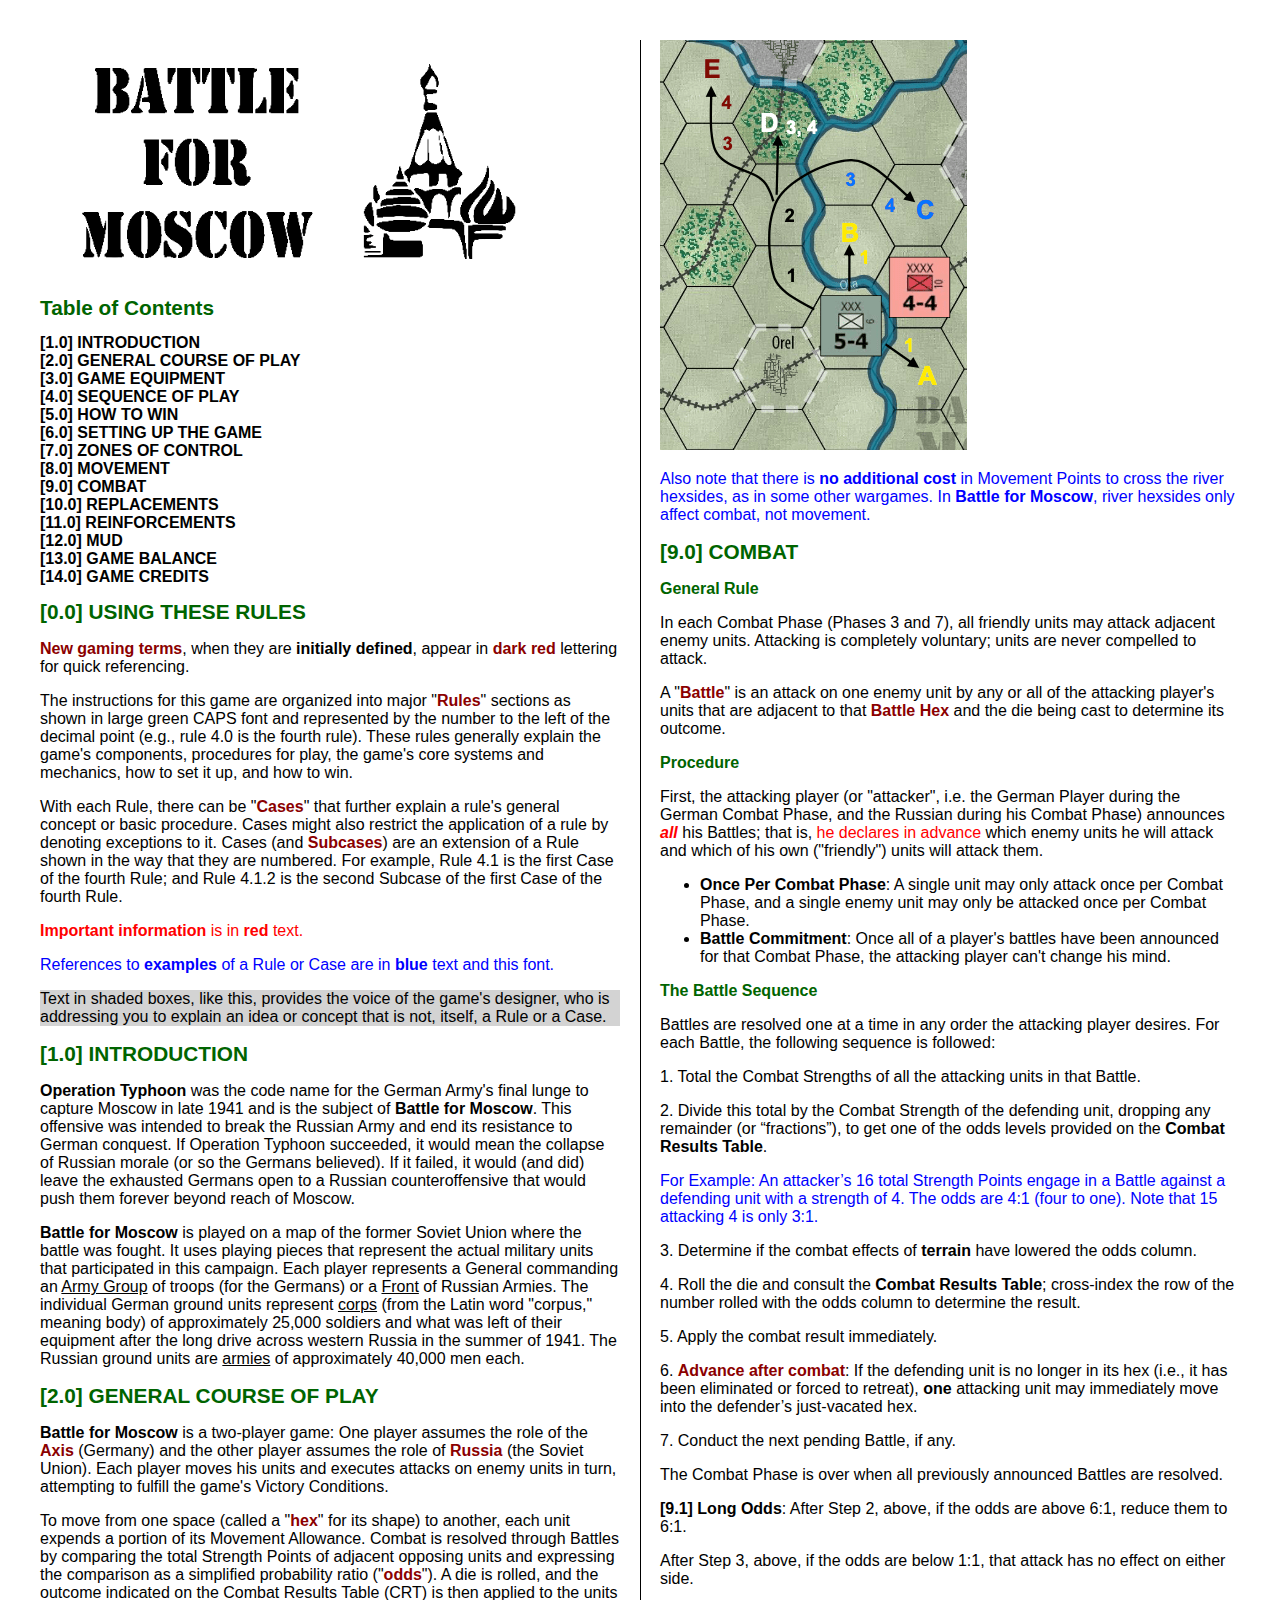
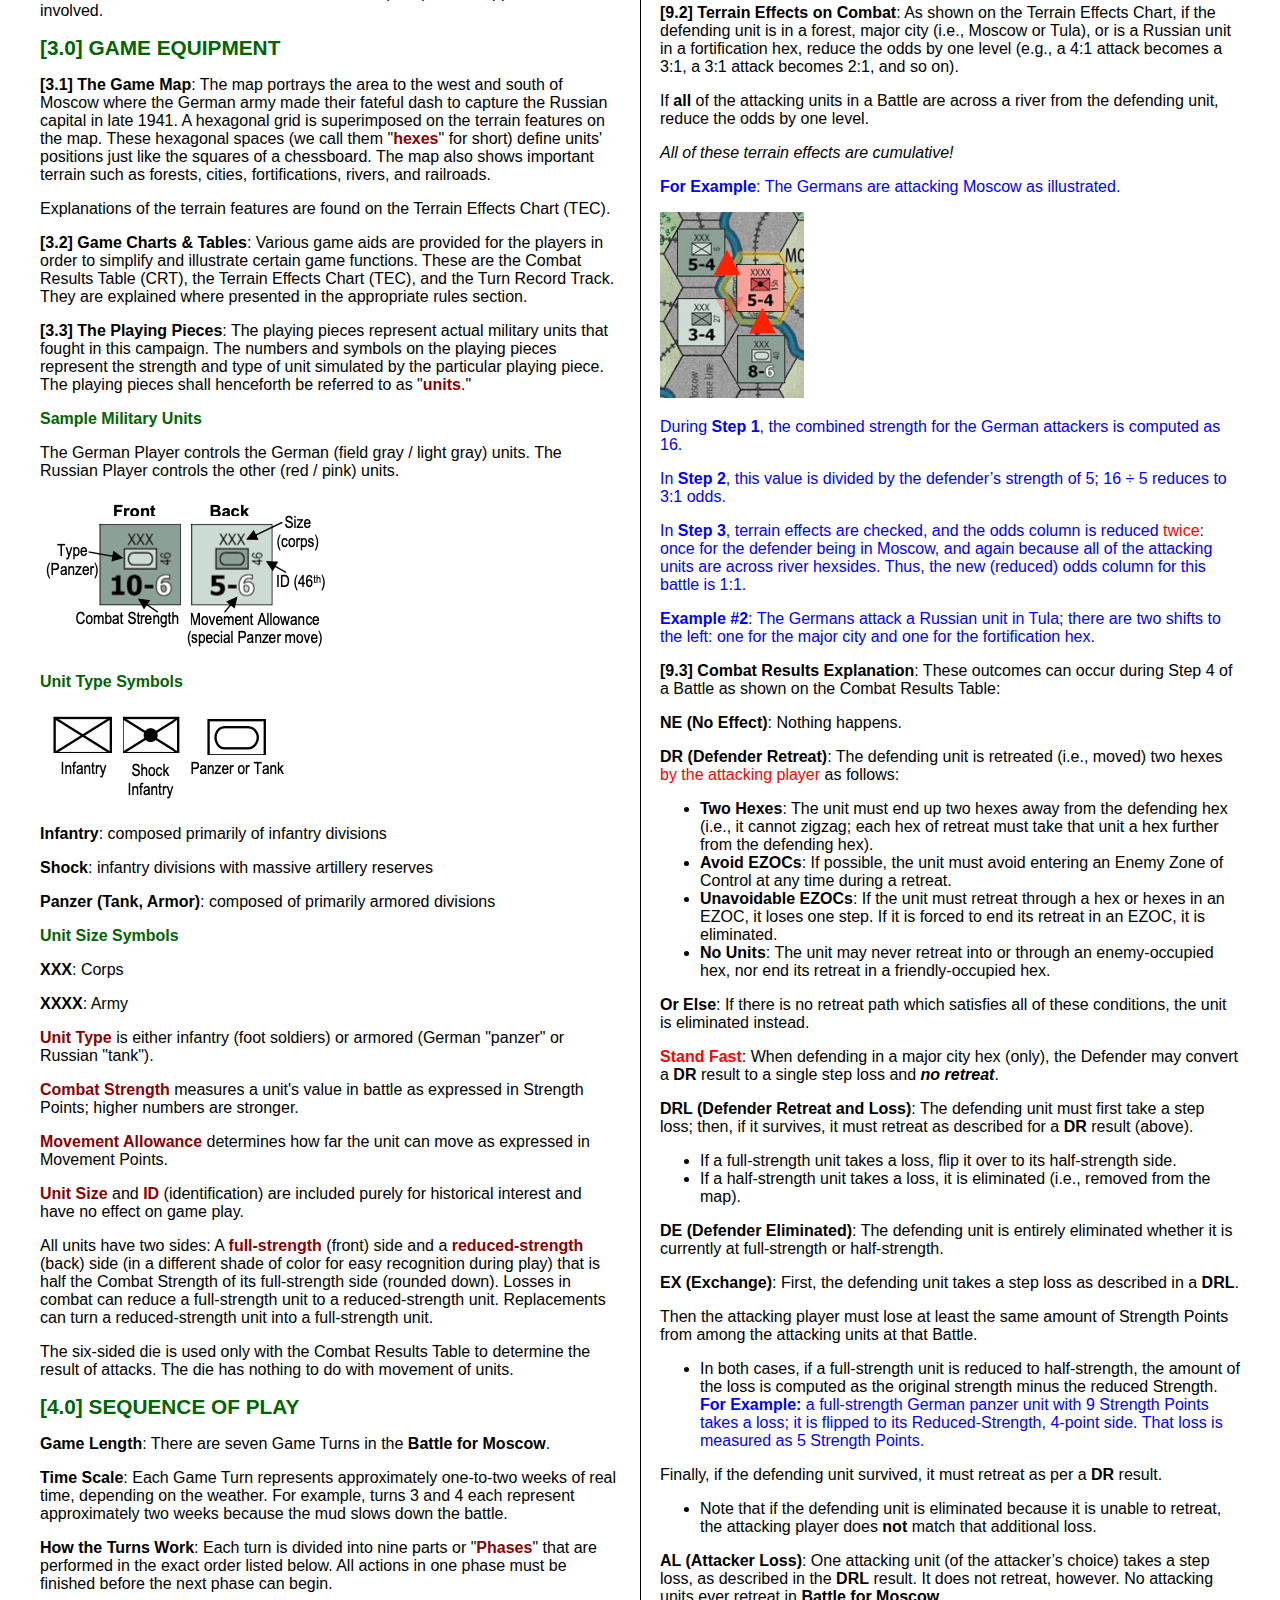
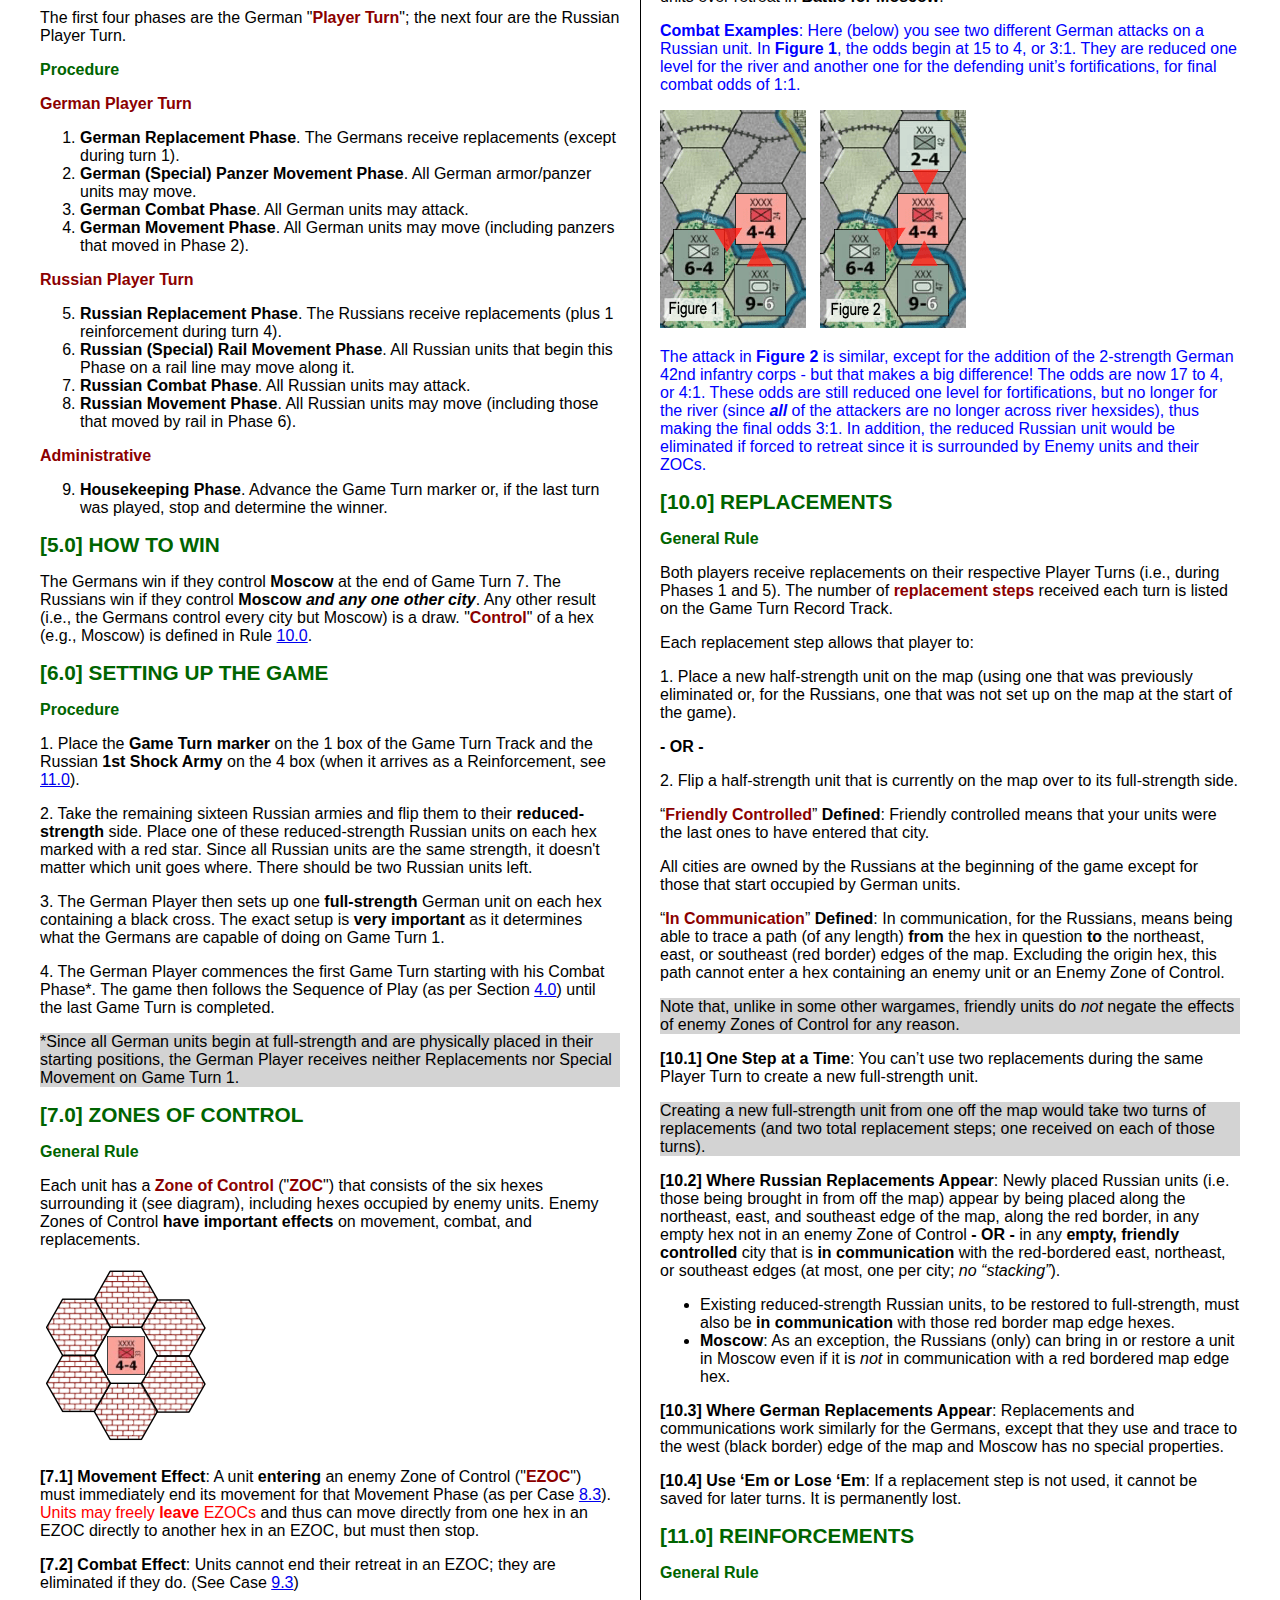
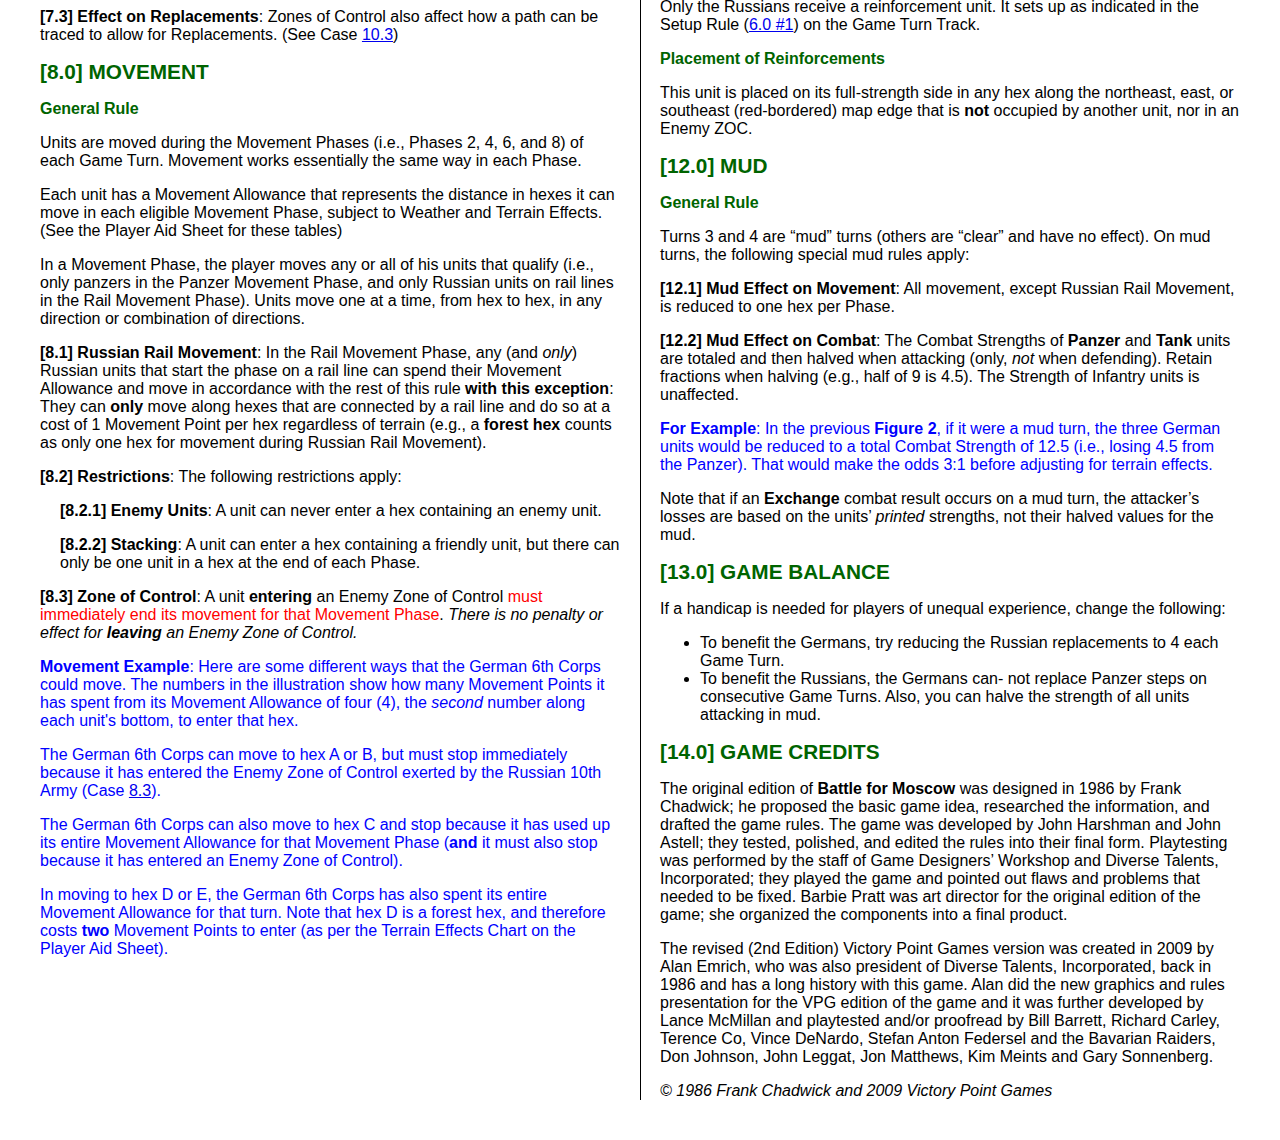
==== b4m/rules.html @ cc53a07b "b4m v1.3.6" ====
<!doctype html>
<html>
  <head>
    <title>Battle for Moscow - Rules</title>
    <meta name="viewport" content="width=device-width, initial-scale=0.7, user-scalable=no, viewport-fit=cover">
    <meta property="og:title" content="Battle for Moscow - Rules">
    <meta property="og:description" content="Rules for the Web-based version of the Battle for Moscow wargame">
    <meta property="og:image" content="https://storage.googleapis.com/b4m/thumbnail.png">
    <meta property="og:url" content="https://oberlabs.com/b4m/rules.html">
    <meta name="twitter:card" content="summary_large_image">
    <link rel="stylesheet" type="text/css" href="css/rules.css" />
  </head>
  <body>

    <img src="img/b4m.png" class="header_img" />

    <h1>Table of Contents</h1>

    <a href="#1_0" class="toc">[1.0] INTRODUCTION</a>
    <a href="#2_0" class="toc">[2.0] GENERAL COURSE OF PLAY</a>
    <a href="#3_0" class="toc">[3.0] GAME EQUIPMENT</a>
    <a href="#4_0" class="toc">[4.0] SEQUENCE OF PLAY</a>
    <a href="#5_0" class="toc">[5.0] HOW TO WIN</a>
    <a href="#6_0" class="toc">[6.0] SETTING UP THE GAME</a>
    <a href="#7_0" class="toc">[7.0] ZONES OF CONTROL</a>
    <a href="#8_0" class="toc">[8.0] MOVEMENT</a>
    <a href="#9_0" class="toc">[9.0] COMBAT</a>
    <a href="#10_0" class="toc">[10.0] REPLACEMENTS</a>
    <a href="#11_0" class="toc">[11.0] REINFORCEMENTS</a>
    <a href="#12_0" class="toc">[12.0] MUD</a>
    <a href="#13_0" class="toc">[13.0] GAME BALANCE</a>
    <a href="#14_0" class="toc">[14.0] GAME CREDITS</a>
    
    <h1>[0.0] USING THESE RULES</h1>

    <p><span class="new_term">New gaming terms</span>, when they are <strong>initially defined</strong>, appear in <span class="new_term">dark red</span> lettering for quick referencing.</p>

    <p>The instructions for this game are organized into major "<span class="new_term">Rules</span>" sections as shown in large green CAPS font and represented by the number to the left of the decimal point (e.g., rule 4.0 is the fourth rule). These rules generally explain the game's components, procedures for play, the game's core systems and mechanics, how to set it up, and how to win.</p>

    <p>With each Rule, there can be "<span class="new_term">Cases</span>" that further explain a rule's general concept or basic procedure. Cases might also restrict the application of a rule by denoting exceptions to it. Cases (and <span class="new_term">Subcases</span>) are an extension of a Rule shown in the way that they are numbered. For example, Rule 4.1 is the first Case of the fourth Rule; and Rule 4.1.2 is the second Subcase of the first Case of the fourth Rule.</p>

    <p class="important_information"><strong>Important information</strong> is in <strong>red</strong> text.</p>

    <p class="example">References to <strong>examples</strong> of a Rule or Case are in <strong>blue</strong> text and this font.</p>

    <p class="designer_voice">Text in shaded boxes, like this, provides the voice of the game's designer, who is addressing you to explain an idea or concept that is not, itself, a Rule or a Case.</p>

    <h1 id="1_0">[1.0] INTRODUCTION</h1>
    
    <p><strong>Operation Typhoon</strong> was the code name for the German Army's final lunge to capture Moscow in late 1941 and is the subject of <strong>Battle for Moscow</strong>. This offensive was intended to break the Russian Army and end its resistance to German conquest. If Operation Typhoon succeeded, it would mean the collapse of Russian morale (or so the Germans believed). If it failed, it would (and did) leave the exhausted Germans open to a Russian counteroffensive that would push them forever beyond reach of Moscow.</p>

    <p><strong>Battle for Moscow</strong> is played on a map of the former Soviet Union where the battle was fought. It uses playing pieces that represent the actual military units that participated in this campaign. Each player represents a General commanding an <u>Army Group</u> of troops (for the Germans) or a <u>Front</u> of Russian Armies. The individual German ground units represent <u>corps</u> (from the Latin word "corpus," meaning body) of approximately 25,000 soldiers and what was left of their equipment after the long drive across western Russia in the summer of 1941. The Russian ground units are <u>armies</u> of approximately 40,000 men each.</p>

    <h1 id="2_0">[2.0] GENERAL COURSE OF PLAY</h1>

    <p><strong>Battle for Moscow</strong> is a two-player game: One player assumes the role of the <span class="new_term">Axis</span> (Germany) and the other player assumes the role of <span class="new_term">Russia</span> (the Soviet Union). Each player moves his units and executes attacks on enemy units in turn, attempting to fulfill the game's Victory Conditions.</p>

    <p>To move from one space (called a "<span class="new_term">hex</span>" for its shape) to another, each unit expends a portion of its Movement Allowance. Combat is resolved through Battles by comparing the total Strength Points of adjacent opposing units and expressing the comparison as a simplified probability ratio ("<span class="new_term">odds</span>"). A die is rolled, and the outcome indicated on the Combat Results Table (CRT) is then applied to the units involved.</p>

    <h1 id="3_0">[3.0] GAME EQUIPMENT</h1>

    <p><strong>[3.1] The Game Map</strong>: The map portrays the area to the west and south of Moscow where the German army made their fateful dash to capture the Russian capital in late 1941. A hexagonal grid is superimposed on the terrain features on the map. These hexagonal spaces (we call them "<span class="new_term">hexes</span>" for short) define units' positions just like the squares of a chessboard. The map also shows important terrain such as forests, cities, fortifications, rivers, and railroads.</p>

    <p>Explanations of the terrain features are found on the Terrain Effects Chart (TEC).</p>

    <p><strong>[3.2] Game Charts & Tables</strong>: Various game aids are provided for the players in order to simplify and illustrate certain game functions. These are the Combat Results Table (CRT), the Terrain Effects Chart (TEC), and the Turn Record Track. They are explained where presented in the appropriate rules section.</p>

    <p><strong>[3.3] The Playing Pieces</strong>: The playing pieces represent actual military units that fought in this campaign. The numbers and symbols on the playing pieces represent the strength and type of unit simulated by the particular playing piece. The playing pieces shall henceforth be referred to as "<span class="new_term">units</span>."</p>

    <h3>Sample Military Units</h3>

    <p>The German Player controls the German (field gray / light gray) units. The Russian Player controls the other (red / pink) units.</p>

    <img src="img/sample_military_units.png" />

    <h3>Unit Type Symbols</h3>

    <img src="img/unit_type_symbols.png" />

    <p><strong>Infantry</strong>: composed primarily of infantry divisions</p>
    <p><strong>Shock</strong>: infantry divisions with massive artillery reserves</p>
    <p><strong>Panzer (Tank, Armor)</strong>: composed of primarily armored divisions</p>

    <h3>Unit Size Symbols</h3>

    <p><strong>XXX</strong>: Corps</p>
    <p><strong>XXXX</strong>: Army</p>

    <p><span class="new_term">Unit Type</span> is either infantry (foot soldiers) or armored (German "panzer" or Russian "tank").</p>

    <p><span class="new_term">Combat Strength</span> measures a unit's value in battle as expressed in Strength Points; higher numbers are stronger.</p>
    
    <p><span class="new_term">Movement Allowance</span> determines how far the unit can move as expressed in Movement Points.</p>

    <p><span class="new_term">Unit Size</span> and <span class="new_term">ID</span> (identification) are included purely for historical interest and have no effect on game play.</p>

    <p>All units have two sides: A <span class="new_term">full-strength</span> (front) side and a <span class="new_term">reduced-strength</span> (back) side (in a different shade of color for easy recognition during play) that is half the Combat Strength of its full-strength side (rounded down). Losses in combat can reduce a full-strength unit to a reduced-strength unit. Replacements can turn a reduced-strength unit into a full-strength unit.</p>

    <p>The six-sided die is used only with the Combat Results Table to determine the result of attacks. The die has nothing to do with movement of units.</p>

    <h1 id="4_0">[4.0] SEQUENCE OF PLAY</h1>

    <p><strong>Game Length</strong>: There are seven Game Turns in the <strong>Battle for Moscow</strong>.</p>

    <p><strong>Time Scale</strong>: Each Game Turn represents approximately one-to-two weeks of real time, depending on the weather. For example, turns 3 and 4 each represent approximately two weeks because the mud slows down the battle.</p>

    <p><strong>How the Turns Work</strong>: Each turn is divided into nine parts or "<span class="new_term">Phases</span>" that are performed in the exact order listed below. All actions in one phase must be finished before the next phase can begin.</p>

    <p>The first four phases are the German "<span class="new_term">Player Turn</span>"; the next four are the Russian Player Turn.</p>

    <h3>Procedure</h3>

    <p class="new_term">German Player Turn</p>
    <ol>
      <li><strong>German Replacement Phase</strong>. The Germans receive replacements (except during turn 1).</li>
      <li><strong>German (Special) Panzer Movement Phase</strong>. All German armor/panzer units may move.</li>
      <li><strong>German Combat Phase</strong>. All German units may attack.</li>
      <li><strong>German Movement Phase</strong>. All German units may move (including panzers that moved in Phase 2).</li>
    </ol>

    <p class="new_term">Russian Player Turn</p>
    <ol start="5">
      <li><strong>Russian Replacement Phase</strong>. The Russians receive replacements (plus 1 reinforcement during turn 4).</li>
      <li><strong>Russian (Special) Rail Movement Phase</strong>. All Russian units that begin this Phase on a rail line may move along it.</li>
      <li><strong>Russian Combat Phase</strong>. All Russian units may attack.</li>
      <li><strong>Russian Movement Phase</strong>. All Russian units may move (including those that moved by rail in Phase 6).</li>
    </ol>

    <p class="new_term">Administrative</p>
    <ol start="9">
      <li><strong>Housekeeping Phase</strong>. Advance the Game Turn marker or, if the last turn was played, stop and determine the winner.</li>
    </ol>

    <h1 id="5_0">[5.0] HOW TO WIN</h1>

    <p>The Germans win if they control <strong>Moscow</strong> at the end of Game Turn 7. The Russians win if they control <strong>Moscow <i>and any one other city</i></strong>. Any other result (i.e., the Germans control every city but Moscow) is a draw. "<span class="new_term">Control</span>" of a hex (e.g., Moscow) is defined in Rule <a href="#10_0">10.0</a>.</p>

    <h1 id="6_0">[6.0] SETTING UP THE GAME</h1>

    <h3>Procedure</h3>

    <p>1. Place the <strong>Game Turn marker</strong> on the 1 box of the Game Turn Track and the Russian <strong>1st Shock Army</strong> on the 4 box (when it arrives as a Reinforcement, see <a href="#11_0">11.0</a>).</p>

    <p>2. Take the remaining sixteen Russian armies and flip them to their <strong>reduced-strength</strong> side. Place one of these reduced-strength Russian units on each hex marked with a red star. Since all Russian units are the same strength, it doesn't matter which unit goes where. There should be two Russian units left.</p>

    <p>3. The German Player then sets up one <strong>full-strength</strong> German unit on each hex containing a black cross. The exact setup is <strong>very important</strong> as it determines what the Germans are capable of doing on Game Turn 1.</p>

    <p>4. The German Player commences the first Game Turn starting with his Combat Phase*. The game then follows the Sequence of Play (as per Section <a href="#4_0">4.0</a>) until the last Game Turn is completed.</p>

    <p class="designer_voice">*Since all German units begin at full-strength and are physically placed in their starting positions, the German Player receives neither Replacements nor Special Movement on Game Turn 1.</p>

    <h1 id="7_0">[7.0] ZONES OF CONTROL</h1>

    <h3>General Rule</h3>

    <p>Each unit has a <span class="new_term">Zone of Control</span> ("<span class="new_term">ZOC</span>") that consists of the six hexes surrounding it (see diagram), including hexes occupied by enemy units. Enemy Zones of Control <strong>have important effects</strong> on movement, combat, and replacements.</p>

    <img src="img/zoc.png" />

    <p><span id="7_1" style="font-weight: bold;">[7.1] Movement Effect</span>: A unit <strong>entering</strong> an enemy Zone of Control ("<span class="new_term">EZOC</span>") must immediately end its movement for that Movement Phase (as per Case <a href="#8_3">8.3</a>). <span class="important_information">Units may freely <strong>leave</strong> EZOCs</span> and thus can move directly from one hex in an EZOC directly to another hex in an EZOC, but must then stop.</p>

    <p><span id="7_2" style="font-weight: bold;">[7.2] Combat Effect</span>: Units cannot end their retreat in an EZOC; they are eliminated if they do. (See Case <a href="#9_3">9.3</a>)</p>
    
    <p><span id="7_3" style="font-weight: bold;">[7.3] Effect on Replacements</span>: Zones of Control also affect how a path can be traced to allow for Replacements. (See Case <a href="#10_3">10.3</a>)</p>

    <h1 id="8_0">[8.0] MOVEMENT</h1>

    <h3>General Rule</h3>
    
    <p>Units are moved during the Movement Phases (i.e., Phases 2, 4, 6, and 8) of each Game Turn. Movement works essentially the same way in each Phase.</p>

    <p>Each unit has a Movement Allowance that represents the distance in hexes it can move in each eligible Movement Phase, subject to Weather and Terrain Effects. (See the Player Aid Sheet for these tables)</p>

    <p>In a Movement Phase, the player moves any or all of his units that qualify (i.e., only panzers in the Panzer Movement Phase, and only Russian units on rail lines in the Rail Movement Phase). Units move one at a time, from hex to hex, in any direction or combination of directions.</p>

    <p><span id="8_1" style="font-weight: bold;">[8.1] Russian Rail Movement</span>: In the Rail Movement Phase, any (and <i>only</i>) Russian units that start the phase on a rail line can spend their Movement Allowance and move in accordance with the rest of this rule <strong>with this exception</strong>: They can <strong>only</strong> move along hexes that are connected by a rail line and do so at a cost of 1 Movement Point per hex regardless of terrain (e.g., a <strong>forest hex</strong> counts as only one hex for movement during Russian Rail Movement).</p>
    
    <p><span id="8_2" style="font-weight: bold;">[8.2] Restrictions</span>: The following restrictions apply:</p>

    <p style="margin-left: 20px;"><span id="8_2_1" style="font-weight: bold;">[8.2.1] Enemy Units</span>: A unit can never enter a hex containing an enemy unit.</p>
    <p style="margin-left: 20px;"><span id="8_2_2" style="font-weight: bold;">[8.2.2] Stacking</span>: A unit can enter a hex containing a friendly unit, but there can only be one unit in a hex at the end of each Phase.</p>

    <p><span id="8_3" style="font-weight: bold;">[8.3] Zone of Control</span>: A unit <strong>entering</strong> an Enemy Zone of Control <span class="important_information">must immediately end its movement for that Movement Phase</span>. <i>There is no penalty or effect for <strong>leaving</strong> an Enemy Zone of Control.</i></p>

    <p class="example"><strong>Movement Example</strong>: Here are some different ways that the German 6th Corps could move. The numbers in the illustration show how many Movement Points it has spent from its Movement Allowance of four (4), the <i>second</i> number along each unit's bottom, to enter that hex.</p>
    
    <p class="example">The German 6th Corps can move to hex A or B, but must stop immediately because it has entered the Enemy Zone of Control exerted by the Russian 10th Army (Case <a href="#8_3">8.3</a>).</p>

    <p class="example">The German 6th Corps can also move to hex C and stop because it has used up its entire Movement Allowance for that Movement Phase (<strong>and</strong> it must also stop because it has entered an Enemy Zone of Control).</p>

    <p class="example">In moving to hex D or E, the German 6th Corps has also spent its entire Movement Allowance for that turn. Note that hex D is a forest hex, and therefore costs <strong>two</strong> Movement Points to enter (as per the Terrain Effects Chart on the Player Aid Sheet).</p>
    
    <img src="img/movement_example.png" />

    <p class="example">Also note that there is <strong>no additional cost</strong> in Movement Points to cross the river hexsides, as in some other wargames. In <strong>Battle for Moscow</strong>, river hexsides only affect combat, not movement.</p>

    <h1 id="9_0">[9.0] COMBAT</h1>

    <h3>General Rule</h3>

    <p>In each Combat Phase (Phases 3 and 7), all friendly units may attack adjacent enemy units. Attacking is completely voluntary; units are never compelled to attack.</p>

    <p>A "<span class="new_term">Battle</span>" is an attack on one enemy unit by any or all of the attacking player's units that are adjacent to that <span class="new_term">Battle Hex</span> and the die being cast to determine its outcome.</p>

    <h3>Procedure</h3>

    <p>First, the attacking player (or "attacker", i.e. the German Player during the German Combat Phase, and the Russian during his Combat Phase) announces <span class="important_information" style="font-weight: bold; font-style: italic;">all</span> his Battles; that is, <span class="important_information">he declares in advance</span> which enemy units he will attack and which of his own ("friendly") units will attack them.</p>

    <ul>
        <li><strong>Once Per Combat Phase</strong>: A single unit may only attack once per Combat Phase, and a single enemy unit may only be attacked once per Combat Phase.</li>
        <li><strong>Battle Commitment</strong>: Once all of a player's battles have been announced for that Combat Phase, the attacking player can't change his mind.</li>
    </ul>

    <h3>The Battle Sequence</h3>

    <p>Battles are resolved one at a time in any order the attacking player desires. For each Battle, the following sequence is followed:</p>
    
    <p>1. Total the Combat Strengths of all the attacking units in that Battle.</p>
    <p>2. Divide this total by the Combat Strength of the defending unit, dropping any remainder (or “fractions”), to get one of the odds levels provided on the <strong>Combat Results Table</strong>.</p>
    <p class="example">For Example: An attacker’s 16 total Strength Points engage in a Battle against a defending unit with a strength of 4. The odds are 4:1 (four to one). Note that 15 attacking 4 is only 3:1.</p>
    <p>3. Determine if the combat effects of <strong>terrain</strong> have lowered the odds column.</p>
    <p>4. Roll the die and consult the <strong>Combat Results Table</strong>; cross-index the row of the number rolled with the odds column to determine the result.</p>
    <p>5. Apply the combat result immediately.</p>
    <p>6. <span class="new_term">Advance after combat</span>: If the defending unit is no longer in its hex (i.e., it has been eliminated or forced to retreat), <strong>one</strong> attacking unit may immediately move into the defender’s just-vacated hex.</p>
    <p>7. Conduct the next pending Battle, if any.</p> 

    <p>The Combat Phase is over when all previously announced Battles are resolved.</p>

    <p><span id="9_1" style="font-weight: bold;">[9.1] Long Odds</span>: After Step 2, above, if the odds are above 6:1, reduce them to 6:1.</p>
    <p>After Step 3, above, if the odds are below 1:1, that attack has no effect on either side.</p>
    
    <p><span id="9_2" style="font-weight: bold;">[9.2] Terrain Effects on Combat</span>: As shown on the Terrain Effects Chart, if the defending unit is in a forest, major city (i.e., Moscow or Tula), or is a Russian unit in a fortification hex, reduce the odds by one level (e.g., a 4:1 attack becomes a 3:1, a 3:1 attack becomes 2:1, and so on).</p>

    <p>If <strong>all</strong> of the attacking units in a Battle are across a river from the defending unit, reduce the odds by one level.</p>

    <p style="font-style: italic;">All of these terrain effects are cumulative!</p>

    <p class="example"><strong>For Example</strong>: The Germans are attacking Moscow as illustrated.</p>
    <img src="img/combat_example_1.png" />
    <p class="example">During <strong>Step 1</strong>, the combined strength for the German attackers is computed as 16.</p>
    <p class="example">In <strong>Step 2</strong>, this value is divided by the defender’s strength of 5; 16 ÷ 5 reduces to 3:1 odds.</p>
    <p class="example">In <strong>Step 3</strong>, terrain effects are checked, and the odds column is reduced <span class="important_information">twice</span>: once for the defender being in Moscow, and again because all of the attacking units are across river hexsides. Thus, the new (reduced) odds column for this battle is 1:1.</p>
    <p class="example"><strong>Example #2</strong>: The Germans attack a Russian unit in Tula; there are two shifts to the left: one for the major city and one for the fortification hex.</p>

    <p><span id="9_3" style="font-weight: bold;">[9.3] Combat Results Explanation</span>: These outcomes can occur during Step 4 of a Battle as shown on the Combat Results Table:</p>

    <p><strong>NE (No Effect)</strong>: Nothing happens.</p>
    <p><strong>DR (Defender Retreat)</strong>: The defending unit is retreated (i.e., moved) two hexes <span class="important_information">by the attacking player</span> as follows:</p>
    <ul>
        <li><strong>Two Hexes</strong>: The unit must end up two hexes away from the defending hex (i.e., it cannot zigzag; each hex of retreat must take that unit a hex further from the defending hex).</li>
        <li><strong>Avoid EZOCs</strong>: If possible, the unit must avoid entering an Enemy Zone of Control at any time during a retreat.</li>
        <li><strong>Unavoidable EZOCs</strong>: If the unit must retreat through a hex or hexes in an EZOC, it loses one step. If it is forced to end its retreat in an EZOC, it is eliminated.</li>
        <li><strong>No Units</strong>: The unit may never retreat into or through an enemy-occupied hex, nor end its retreat in a friendly-occupied hex.</li>
    </ul>
    <p><strong>Or Else</strong>: If there is no retreat path which satisfies all of these conditions, the unit is eliminated instead.</p>
    <p><span class="important_information" style="font-weight: bold;">Stand Fast</span>: When defending in a major city hex (only), the Defender may convert a <strong>DR</strong> result to a single step loss and <span style="font-weight: bold; font-style: italic;">no retreat</span>.</p>
    <p><strong>DRL (Defender Retreat and Loss)</strong>: The defending unit must first take a step loss; then, if it survives, it must retreat as described for a <strong>DR</strong> result (above).</p>
    <ul>
        <li>If a full-strength unit takes a loss, flip it over to its half-strength side.</li>
        <li>If a half-strength unit takes a loss, it is eliminated (i.e., removed from the map).</li>
    </ul>
    <p><strong>DE (Defender Eliminated)</strong>: The defending unit is entirely eliminated whether it is currently at full-strength or half-strength.</p>
    <p><strong>EX (Exchange)</strong>: First, the defending unit takes a step loss as described in a <strong>DRL</strong>.</p>
    <p>Then the attacking player must lose at least the same amount of Strength Points from among the attacking units at that Battle.</p>
    <ul>
        <li>
            In both cases, if a full-strength unit is reduced to half-strength, the amount of the loss is computed as the original strength minus the reduced Strength. <br/>
            <span class="example"><strong>For Example:</strong> a full-strength German panzer unit with 9 Strength Points takes a loss; it is flipped to its Reduced-Strength, 4-point side. That loss is measured as 5 Strength Points.</span>
        </li>
    </ul>
    <p>Finally, if the defending unit survived, it must retreat as per a <strong>DR</strong> result.</p>
    <ul>
        <li>Note that if the defending unit is eliminated because it is unable to retreat, the attacking player does <strong>not</strong> match that additional loss.</li>
    </ul>
    <p><strong>AL (Attacker Loss)</strong>: One attacking unit (of the attacker’s choice) takes a step loss, as described in the <strong>DRL</strong> result. It does not retreat, however. No attacking units ever retreat in <strong>Battle for Moscow</strong>.</p>

    <p class="example"><strong>Combat Examples</strong>: Here (below) you see two different German attacks on a Russian unit. In <strong>Figure 1</strong>, the odds begin at 15 to 4, or 3:1. They are reduced one level for the river and another one for the defending unit’s fortifications, for final combat odds of 1:1.</p>
    <img src="img/combat_example_2.png" />
    <p class="example">The attack in <strong>Figure 2</strong> is similar, except for the addition of the 2-strength German 42nd infantry corps - but that makes a big difference! The odds are now 17 to 4, or 4:1. These odds are still reduced one level for fortifications, but no longer for the river (since <span style="font-weight: bold; font-style: italic;">all</span> of the attackers are no longer across river hexsides), thus making the final odds 3:1. In addition, the reduced Russian unit would be eliminated if forced to retreat since it is surrounded by Enemy units and their ZOCs.</p>

    <h1 id="10_0">[10.0] REPLACEMENTS</h1>

    <h3>General Rule</h3>
    
    <p>Both players receive replacements on their respective Player Turns (i.e., during Phases 1 and 5). The number of <span class="new_term">replacement steps</span> received each turn is listed on the Game Turn Record Track.</p>
    <p>Each replacement step allows that player to:</p> 
    <p>1. Place a new half-strength unit on the map (using one that was previously eliminated or, for the Russians, one that was not set up on the map at the start of the game).</p>
    <p><strong>- OR -</strong></p>
    <p>2. Flip a half-strength unit that is currently on the map over to its full-strength side.</p>
    
    <p>“<span class="new_term">Friendly Controlled</span>” <strong>Defined</strong>: Friendly controlled means that your units were the last ones to have entered that city. </p>
    <p>All cities are owned by the Russians at the beginning of the game except for those that start occupied by German units.</p>
    <p>“<span class="new_term">In Communication</span>” <strong>Defined</strong>: In communication, for the Russians, means being able to trace a path (of any length) <strong>from</strong> the hex in question <strong>to</strong> the northeast, east, or southeast (red border) edges of the map. Excluding the origin hex, this path cannot enter a hex containing an enemy unit or an Enemy Zone of Control.</p>
    
    <p class="designer_voice">Note that, unlike in some other wargames, friendly units do <i>not</i> negate the effects of enemy Zones of Control for any reason.</p>
    
    <p><span id="10_1" style="font-weight: bold;">[10.1] One Step at a Time</span>: You can’t use two replacements during the same Player Turn to create a new full-strength unit.</p>
    
    <p class="designer_voice">Creating a new full-strength unit from one off the map would take two turns of replacements (and two total replacement steps; one received on each of those turns).</p>

    <p><span id="10_2" style="font-weight: bold;">[10.2] Where Russian Replacements Appear</span>: Newly placed Russian units (i.e. those being brought in from off the map) appear by being placed along the northeast, east, and southeast edge of the map, along the red border, in any empty hex not in an enemy Zone of Control <strong>- OR -</strong> in any <strong>empty, friendly controlled</strong> city that is <strong>in communication</strong> with the red-bordered east, northeast, or southeast edges (at most, one per city; <i>no “stacking”</i>).</p>

    <ul>
        <li>Existing reduced-strength Russian units, to be restored to full-strength, must also be <strong>in communication</strong> with those red border map edge hexes.</li>
        <li><strong>Moscow</strong>: As an exception, the Russians (only) can bring in or restore a unit in Moscow even if it is <i>not</i> in communication with a red bordered map edge hex.</li>
    </ul>

    <p><span id="10_3" style="font-weight: bold;">[10.3] Where German Replacements Appear</span>: Replacements and communications work similarly for the Germans, except that they use and trace to the west (black border) edge of the map and Moscow has no special properties.</p>

    <p><span id="10_4" style="font-weight: bold;">[10.4] Use ‘Em or Lose ‘Em</span>: If a replacement step is not used, it cannot be saved for later turns. It is permanently lost.</p>

    <h1 id="11_0">[11.0] REINFORCEMENTS</h1>

    <h3>General Rule</h3>
    <p>Only the Russians receive a reinforcement unit. It sets up as indicated in the Setup Rule (<a href="#6_0">6.0 #1</a>) on the Game Turn Track.</p>
    
    <h3>Placement of Reinforcements</h3>
    <p>This unit is placed on its full-strength side in any hex along the northeast, east, or southeast (red-bordered) map edge that is <strong>not</strong> occupied by another unit, nor in an Enemy ZOC.</p>

    <h1 id="12_0">[12.0] MUD</h1>
    
    <h3>General Rule</h3>
    <p>Turns 3 and 4 are “mud” turns (others are “clear” and have no effect). On mud turns, the following special mud rules apply:</p>
    
    <p><span id="12_1" style="font-weight: bold;">[12.1] Mud Effect on Movement</span>: All movement, except Russian Rail Movement, is reduced to one hex per Phase.</p>
    
    <p><span id="12_2" style="font-weight: bold;">[12.2] Mud Effect on Combat</span>: The Combat Strengths of <strong>Panzer</strong> and <strong>Tank</strong> units are totaled and then <span class="font-weight: bold; font-style: italic;">halved</span> when attacking (only, <i>not</i> when defending). Retain fractions when halving (e.g., half of 9 is 4.5). The Strength of Infantry units is unaffected.</p>

    <p class="example"><strong>For Example</strong>: In the previous <strong>Figure 2</strong>, if it were a mud turn, the three German units would be reduced to a total Combat Strength of 12.5 (i.e., losing 4.5 from the Panzer). That would make the odds 3:1 before adjusting for terrain effects.</p>
    
    <p>Note that if an <strong>Exchange</strong> combat result occurs on a mud turn, the attacker’s losses are based on the units’ <i>printed</i> strengths, not their halved values for the mud.</p>
    
    <h1 id="13_0">[13.0] GAME BALANCE</h1>
    
    <p>If a handicap is needed for players of unequal experience, change the following:</p>
    <ul>
        <li>To benefit the Germans, try reducing the Russian replacements to 4 each Game Turn.</li>
        <li>To benefit the Russians, the Germans can- not replace Panzer steps on consecutive Game Turns. Also, you can halve the strength of all units attacking in mud.</li>
    </ul>

    <h1 id="14_0">[14.0] GAME CREDITS</h1> 
    
    <p>The original edition of <strong>Battle for Moscow</strong> was designed in 1986 by Frank Chadwick; he proposed the basic game idea, researched the information, and drafted the game rules. The game was developed by John Harshman and John Astell; they tested, polished, and edited the rules into their final form. Playtesting was performed by the staff of Game Designers’ Workshop and Diverse Talents, Incorporated; they played the game and pointed out flaws and problems that needed to be fixed. Barbie Pratt was art director for the original edition of the game; she organized the components into a final product.</p>

    <p>The revised (2nd Edition) Victory Point Games version was created in 2009 by Alan Emrich, who was also president of Diverse Talents, Incorporated, back in 1986 and has a long history with this game. Alan did the new graphics and rules presentation for the VPG edition of the game and it was further developed by Lance McMillan and playtested and/or proofread by Bill Barrett, Richard Carley, Terence Co, Vince DeNardo, Stefan Anton Federsel and the Bavarian Raiders, Don Johnson, John Leggat, Jon Matthews, Kim Meints and Gary Sonnenberg.</p>

    <p style="font-style: italic;">&#169; 1986 Frank Chadwick and 2009 Victory Point Games</p>
  </body>
</html>
---- b4m/css/rules.css ----
* {
    font-family: Helvetica, sans-serif;
}

body {
    margin: 40px;
}

@media only screen and (min-width: 1000px) and (max-width: 1300px) {
    body {
        column-count: 2;
        column-gap: 40px;
        column-rule: 1px solid black;
    }
}

@media only screen and (min-width: 1300px) {
    body {
        column-count: 3;
        column-gap: 60px;
        column-rule: 1px solid black;
    }
}

.header_img {
    filter: invert(100%); 
    max-width: 500px;
    width: 100%; 
}

h1 {
    color: darkgreen;
    font-size: 1.3em;
}

h3 {
    color: darkgreen;
    font-size: 1em;
}

.toc {
    font-weight: bold;
    text-decoration: inherit;
    color: inherit;
    display: block;
}

.new_term {
    color: darkred;
    font-weight: bold;
}

.important_information {
    color: red;
}

.example {
    color: blue;
}

.designer_voice {
    background-color: lightgray;
}
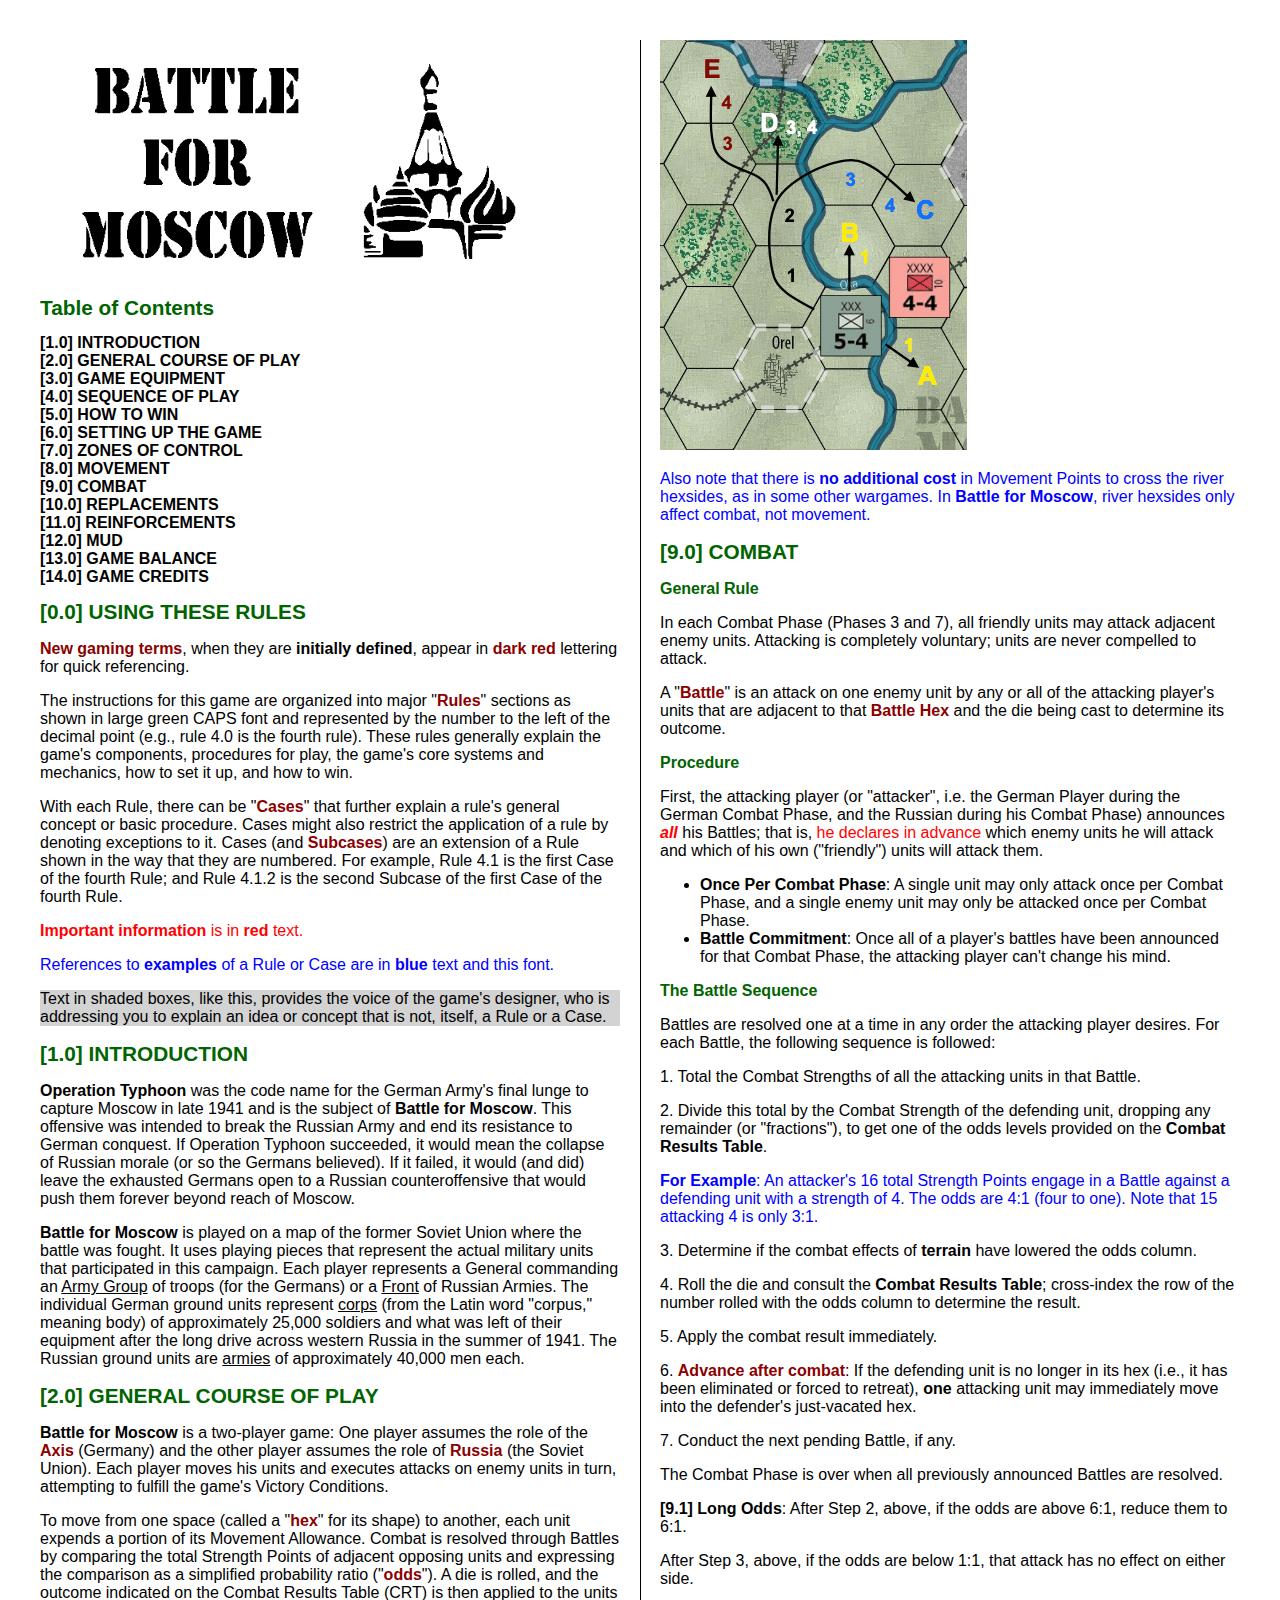
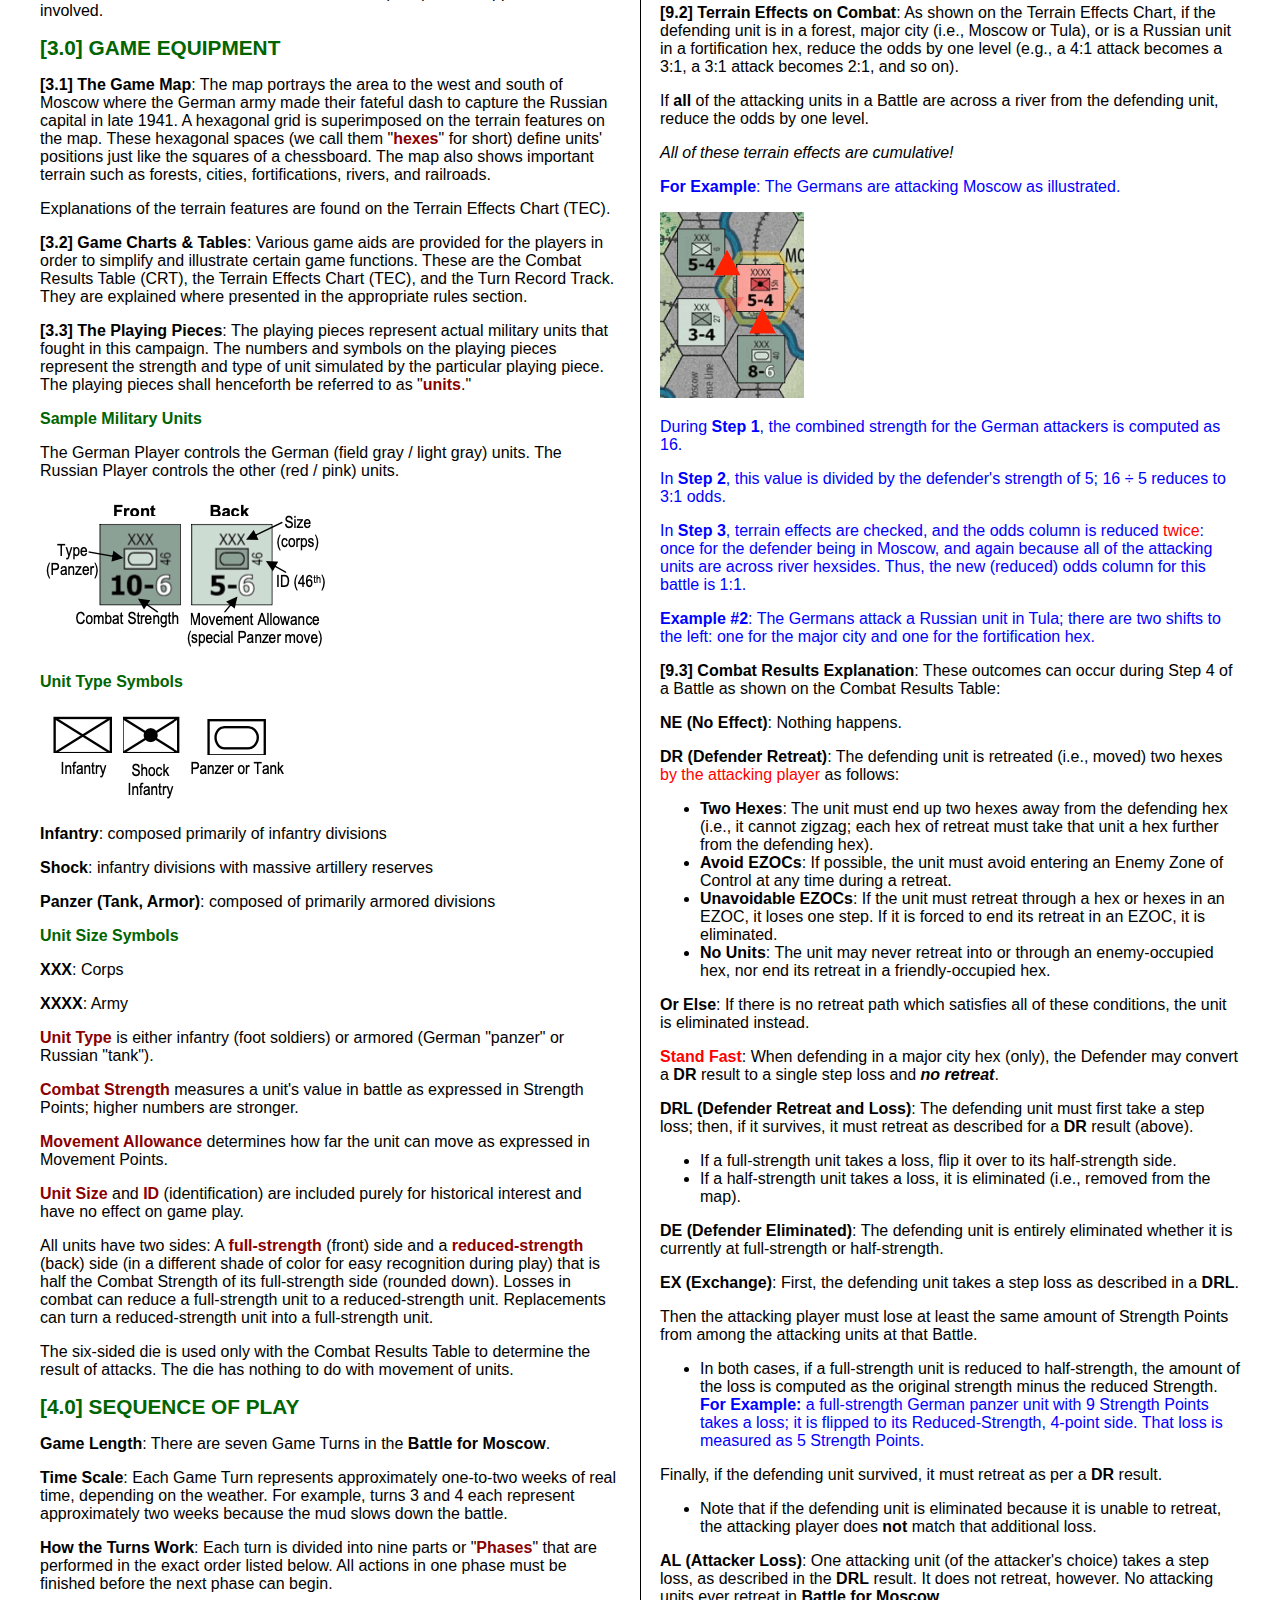
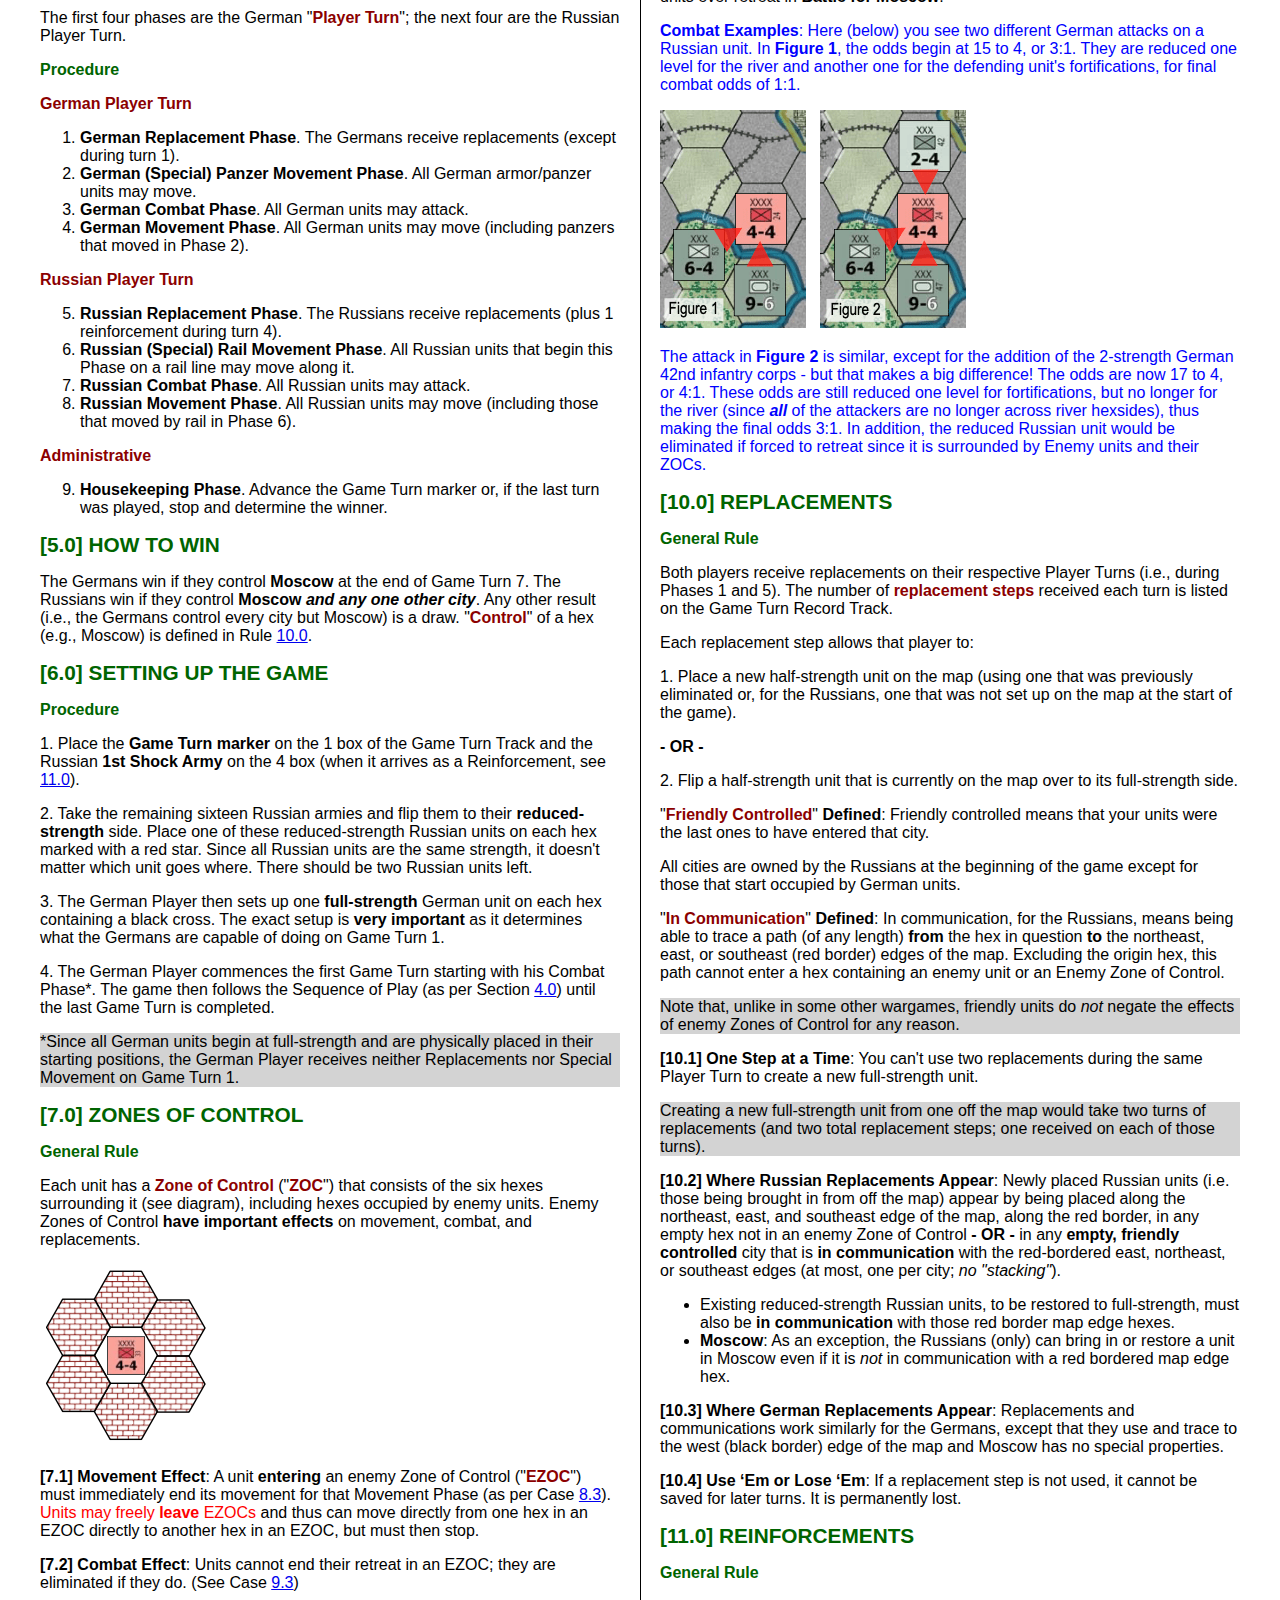
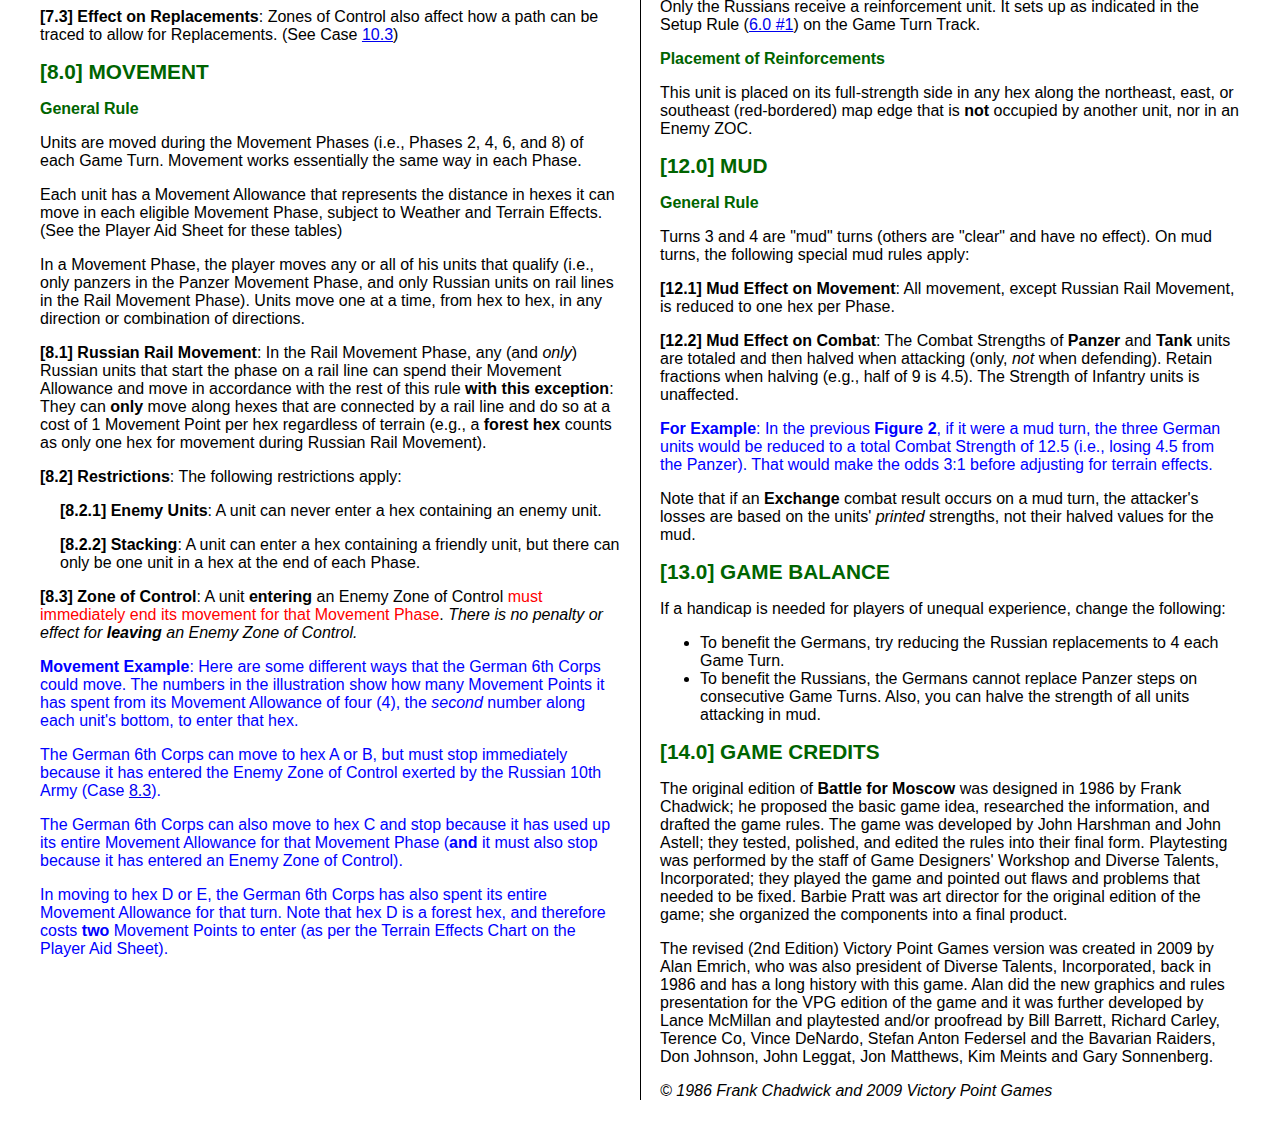
==== commit f1476faf: "b4m v1.3.7" ====
--- a/b4m/rules.html
+++ b/b4m/rules.html
@@ -216,12 +216,12 @@
     <p>Battles are resolved one at a time in any order the attacking player desires. For each Battle, the following sequence is followed:</p>
     
     <p>1. Total the Combat Strengths of all the attacking units in that Battle.</p>
-    <p>2. Divide this total by the Combat Strength of the defending unit, dropping any remainder (or “fractions”), to get one of the odds levels provided on the <strong>Combat Results Table</strong>.</p>
-    <p class="example">For Example: An attacker’s 16 total Strength Points engage in a Battle against a defending unit with a strength of 4. The odds are 4:1 (four to one). Note that 15 attacking 4 is only 3:1.</p>
+    <p>2. Divide this total by the Combat Strength of the defending unit, dropping any remainder (or "fractions"), to get one of the odds levels provided on the <strong>Combat Results Table</strong>.</p>
+    <p class="example"><strong>For Example</strong>: An attacker's 16 total Strength Points engage in a Battle against a defending unit with a strength of 4. The odds are 4:1 (four to one). Note that 15 attacking 4 is only 3:1.</p>
     <p>3. Determine if the combat effects of <strong>terrain</strong> have lowered the odds column.</p>
     <p>4. Roll the die and consult the <strong>Combat Results Table</strong>; cross-index the row of the number rolled with the odds column to determine the result.</p>
     <p>5. Apply the combat result immediately.</p>
-    <p>6. <span class="new_term">Advance after combat</span>: If the defending unit is no longer in its hex (i.e., it has been eliminated or forced to retreat), <strong>one</strong> attacking unit may immediately move into the defender’s just-vacated hex.</p>
+    <p>6. <span class="new_term">Advance after combat</span>: If the defending unit is no longer in its hex (i.e., it has been eliminated or forced to retreat), <strong>one</strong> attacking unit may immediately move into the defender's just-vacated hex.</p>
     <p>7. Conduct the next pending Battle, if any.</p> 
 
     <p>The Combat Phase is over when all previously announced Battles are resolved.</p>
@@ -238,7 +238,7 @@
     <p class="example"><strong>For Example</strong>: The Germans are attacking Moscow as illustrated.</p>
     <img src="img/combat_example_1.png" />
     <p class="example">During <strong>Step 1</strong>, the combined strength for the German attackers is computed as 16.</p>
-    <p class="example">In <strong>Step 2</strong>, this value is divided by the defender’s strength of 5; 16 ÷ 5 reduces to 3:1 odds.</p>
+    <p class="example">In <strong>Step 2</strong>, this value is divided by the defender's strength of 5; 16 ÷ 5 reduces to 3:1 odds.</p>
     <p class="example">In <strong>Step 3</strong>, terrain effects are checked, and the odds column is reduced <span class="important_information">twice</span>: once for the defender being in Moscow, and again because all of the attacking units are across river hexsides. Thus, the new (reduced) odds column for this battle is 1:1.</p>
     <p class="example"><strong>Example #2</strong>: The Germans attack a Russian unit in Tula; there are two shifts to the left: one for the major city and one for the fortification hex.</p>
 
@@ -272,9 +272,9 @@
     <ul>
         <li>Note that if the defending unit is eliminated because it is unable to retreat, the attacking player does <strong>not</strong> match that additional loss.</li>
     </ul>
-    <p><strong>AL (Attacker Loss)</strong>: One attacking unit (of the attacker’s choice) takes a step loss, as described in the <strong>DRL</strong> result. It does not retreat, however. No attacking units ever retreat in <strong>Battle for Moscow</strong>.</p>
-
-    <p class="example"><strong>Combat Examples</strong>: Here (below) you see two different German attacks on a Russian unit. In <strong>Figure 1</strong>, the odds begin at 15 to 4, or 3:1. They are reduced one level for the river and another one for the defending unit’s fortifications, for final combat odds of 1:1.</p>
+    <p><strong>AL (Attacker Loss)</strong>: One attacking unit (of the attacker's choice) takes a step loss, as described in the <strong>DRL</strong> result. It does not retreat, however. No attacking units ever retreat in <strong>Battle for Moscow</strong>.</p>
+
+    <p class="example"><strong>Combat Examples</strong>: Here (below) you see two different German attacks on a Russian unit. In <strong>Figure 1</strong>, the odds begin at 15 to 4, or 3:1. They are reduced one level for the river and another one for the defending unit's fortifications, for final combat odds of 1:1.</p>
     <img src="img/combat_example_2.png" />
     <p class="example">The attack in <strong>Figure 2</strong> is similar, except for the addition of the 2-strength German 42nd infantry corps - but that makes a big difference! The odds are now 17 to 4, or 4:1. These odds are still reduced one level for fortifications, but no longer for the river (since <span style="font-weight: bold; font-style: italic;">all</span> of the attackers are no longer across river hexsides), thus making the final odds 3:1. In addition, the reduced Russian unit would be eliminated if forced to retreat since it is surrounded by Enemy units and their ZOCs.</p>
 
@@ -288,17 +288,17 @@
     <p><strong>- OR -</strong></p>
     <p>2. Flip a half-strength unit that is currently on the map over to its full-strength side.</p>
     
-    <p>“<span class="new_term">Friendly Controlled</span>” <strong>Defined</strong>: Friendly controlled means that your units were the last ones to have entered that city. </p>
+    <p>"<span class="new_term">Friendly Controlled</span>" <strong>Defined</strong>: Friendly controlled means that your units were the last ones to have entered that city. </p>
     <p>All cities are owned by the Russians at the beginning of the game except for those that start occupied by German units.</p>
-    <p>“<span class="new_term">In Communication</span>” <strong>Defined</strong>: In communication, for the Russians, means being able to trace a path (of any length) <strong>from</strong> the hex in question <strong>to</strong> the northeast, east, or southeast (red border) edges of the map. Excluding the origin hex, this path cannot enter a hex containing an enemy unit or an Enemy Zone of Control.</p>
+    <p>"<span class="new_term">In Communication</span>" <strong>Defined</strong>: In communication, for the Russians, means being able to trace a path (of any length) <strong>from</strong> the hex in question <strong>to</strong> the northeast, east, or southeast (red border) edges of the map. Excluding the origin hex, this path cannot enter a hex containing an enemy unit or an Enemy Zone of Control.</p>
     
     <p class="designer_voice">Note that, unlike in some other wargames, friendly units do <i>not</i> negate the effects of enemy Zones of Control for any reason.</p>
     
-    <p><span id="10_1" style="font-weight: bold;">[10.1] One Step at a Time</span>: You can’t use two replacements during the same Player Turn to create a new full-strength unit.</p>
+    <p><span id="10_1" style="font-weight: bold;">[10.1] One Step at a Time</span>: You can't use two replacements during the same Player Turn to create a new full-strength unit.</p>
     
     <p class="designer_voice">Creating a new full-strength unit from one off the map would take two turns of replacements (and two total replacement steps; one received on each of those turns).</p>
 
-    <p><span id="10_2" style="font-weight: bold;">[10.2] Where Russian Replacements Appear</span>: Newly placed Russian units (i.e. those being brought in from off the map) appear by being placed along the northeast, east, and southeast edge of the map, along the red border, in any empty hex not in an enemy Zone of Control <strong>- OR -</strong> in any <strong>empty, friendly controlled</strong> city that is <strong>in communication</strong> with the red-bordered east, northeast, or southeast edges (at most, one per city; <i>no “stacking”</i>).</p>
+    <p><span id="10_2" style="font-weight: bold;">[10.2] Where Russian Replacements Appear</span>: Newly placed Russian units (i.e. those being brought in from off the map) appear by being placed along the northeast, east, and southeast edge of the map, along the red border, in any empty hex not in an enemy Zone of Control <strong>- OR -</strong> in any <strong>empty, friendly controlled</strong> city that is <strong>in communication</strong> with the red-bordered east, northeast, or southeast edges (at most, one per city; <i>no "stacking"</i>).</p>
 
     <ul>
         <li>Existing reduced-strength Russian units, to be restored to full-strength, must also be <strong>in communication</strong> with those red border map edge hexes.</li>
@@ -320,7 +320,7 @@
     <h1 id="12_0">[12.0] MUD</h1>
     
     <h3>General Rule</h3>
-    <p>Turns 3 and 4 are “mud” turns (others are “clear” and have no effect). On mud turns, the following special mud rules apply:</p>
+    <p>Turns 3 and 4 are "mud" turns (others are "clear" and have no effect). On mud turns, the following special mud rules apply:</p>
     
     <p><span id="12_1" style="font-weight: bold;">[12.1] Mud Effect on Movement</span>: All movement, except Russian Rail Movement, is reduced to one hex per Phase.</p>
     
@@ -328,19 +328,19 @@
 
     <p class="example"><strong>For Example</strong>: In the previous <strong>Figure 2</strong>, if it were a mud turn, the three German units would be reduced to a total Combat Strength of 12.5 (i.e., losing 4.5 from the Panzer). That would make the odds 3:1 before adjusting for terrain effects.</p>
     
-    <p>Note that if an <strong>Exchange</strong> combat result occurs on a mud turn, the attacker’s losses are based on the units’ <i>printed</i> strengths, not their halved values for the mud.</p>
+    <p>Note that if an <strong>Exchange</strong> combat result occurs on a mud turn, the attacker's losses are based on the units' <i>printed</i> strengths, not their halved values for the mud.</p>
     
     <h1 id="13_0">[13.0] GAME BALANCE</h1>
     
     <p>If a handicap is needed for players of unequal experience, change the following:</p>
     <ul>
         <li>To benefit the Germans, try reducing the Russian replacements to 4 each Game Turn.</li>
-        <li>To benefit the Russians, the Germans can- not replace Panzer steps on consecutive Game Turns. Also, you can halve the strength of all units attacking in mud.</li>
+        <li>To benefit the Russians, the Germans cannot replace Panzer steps on consecutive Game Turns. Also, you can halve the strength of all units attacking in mud.</li>
     </ul>
 
     <h1 id="14_0">[14.0] GAME CREDITS</h1> 
     
-    <p>The original edition of <strong>Battle for Moscow</strong> was designed in 1986 by Frank Chadwick; he proposed the basic game idea, researched the information, and drafted the game rules. The game was developed by John Harshman and John Astell; they tested, polished, and edited the rules into their final form. Playtesting was performed by the staff of Game Designers’ Workshop and Diverse Talents, Incorporated; they played the game and pointed out flaws and problems that needed to be fixed. Barbie Pratt was art director for the original edition of the game; she organized the components into a final product.</p>
+    <p>The original edition of <strong>Battle for Moscow</strong> was designed in 1986 by Frank Chadwick; he proposed the basic game idea, researched the information, and drafted the game rules. The game was developed by John Harshman and John Astell; they tested, polished, and edited the rules into their final form. Playtesting was performed by the staff of Game Designers' Workshop and Diverse Talents, Incorporated; they played the game and pointed out flaws and problems that needed to be fixed. Barbie Pratt was art director for the original edition of the game; she organized the components into a final product.</p>
 
     <p>The revised (2nd Edition) Victory Point Games version was created in 2009 by Alan Emrich, who was also president of Diverse Talents, Incorporated, back in 1986 and has a long history with this game. Alan did the new graphics and rules presentation for the VPG edition of the game and it was further developed by Lance McMillan and playtested and/or proofread by Bill Barrett, Richard Carley, Terence Co, Vince DeNardo, Stefan Anton Federsel and the Bavarian Raiders, Don Johnson, John Leggat, Jon Matthews, Kim Meints and Gary Sonnenberg.</p>
 
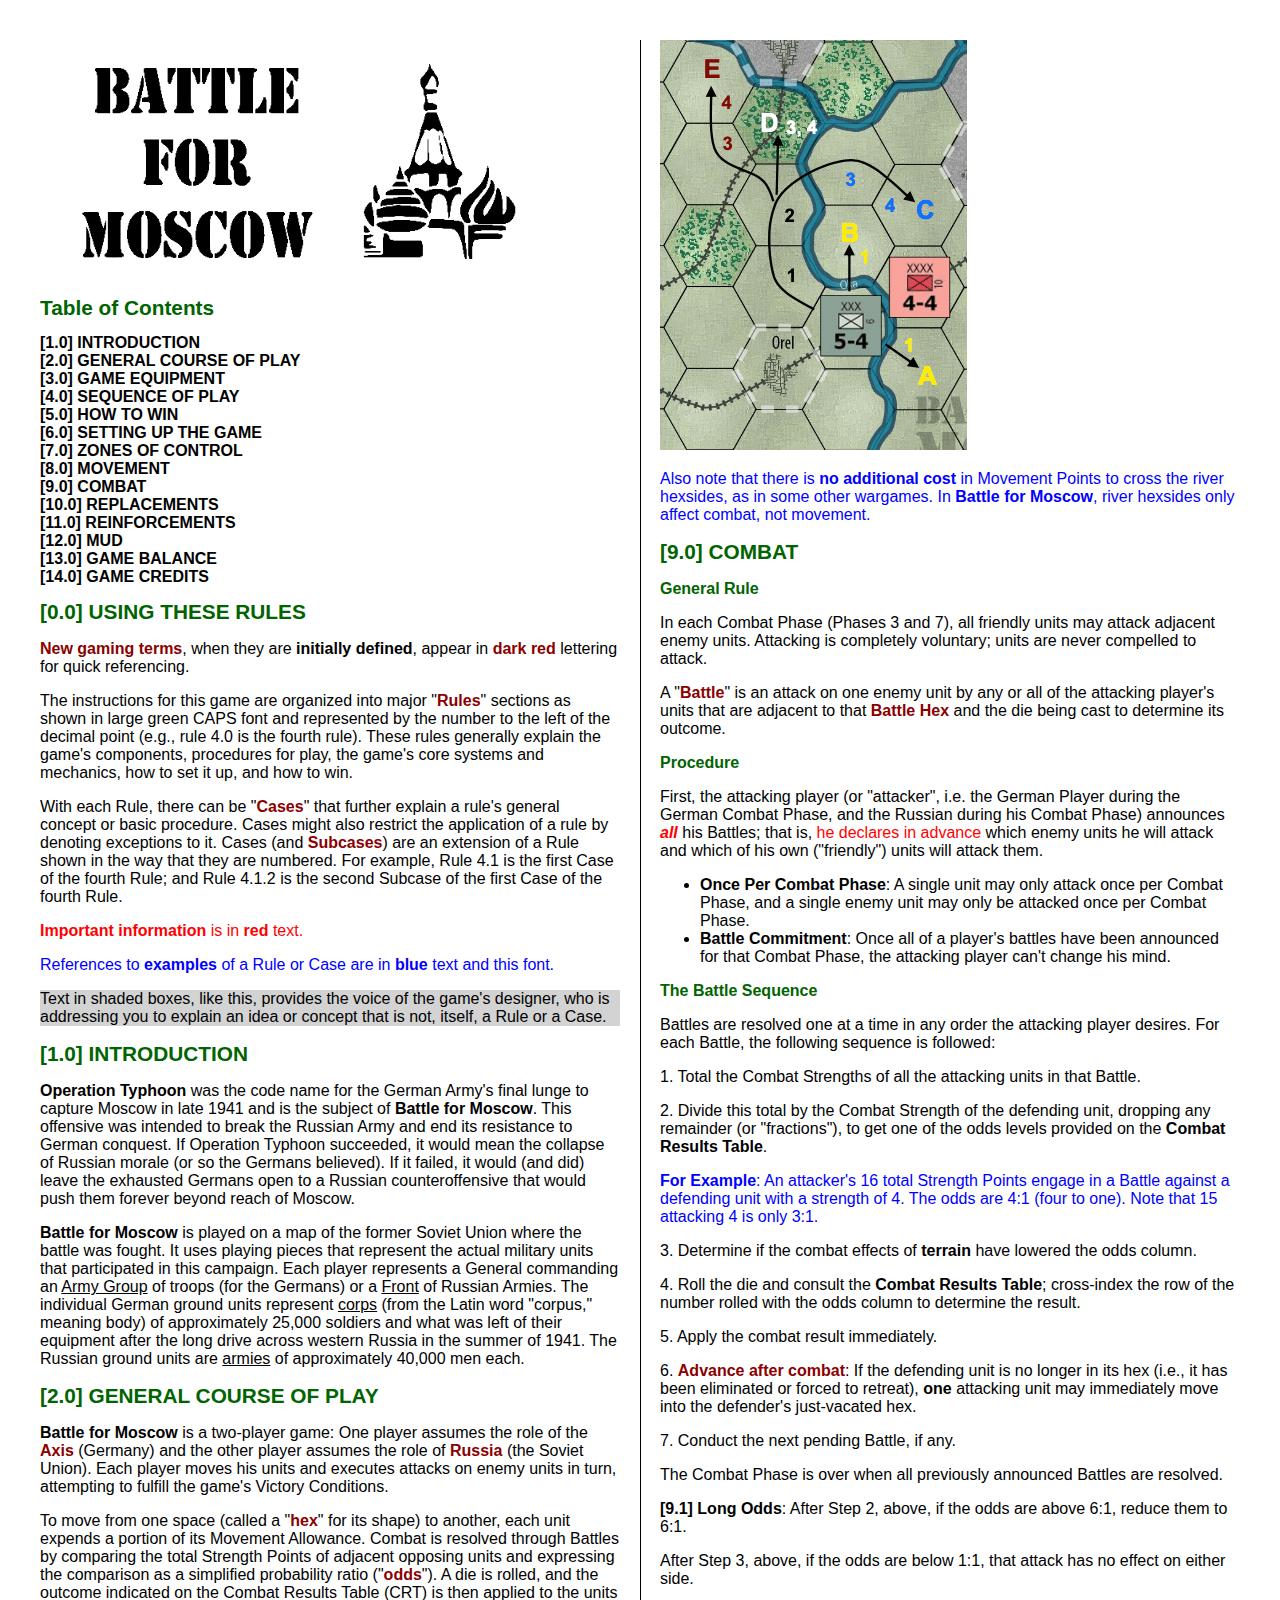
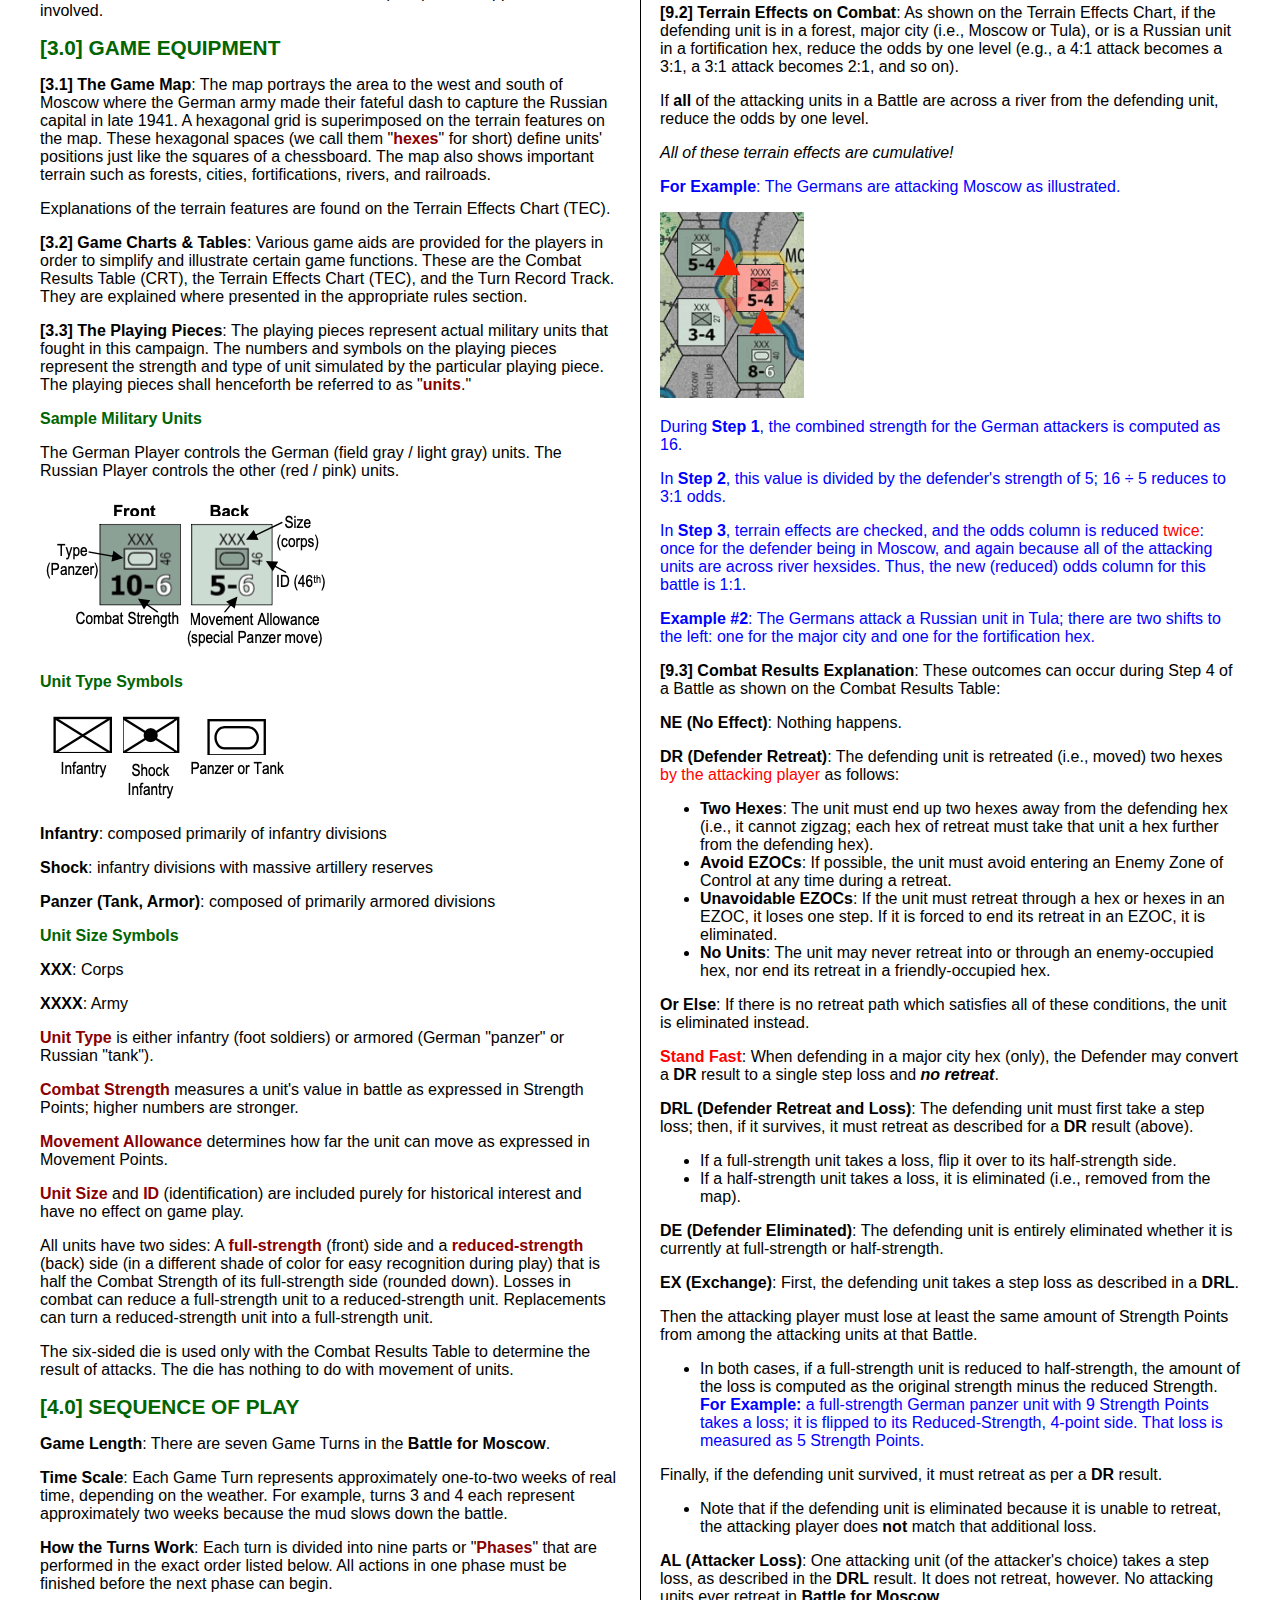
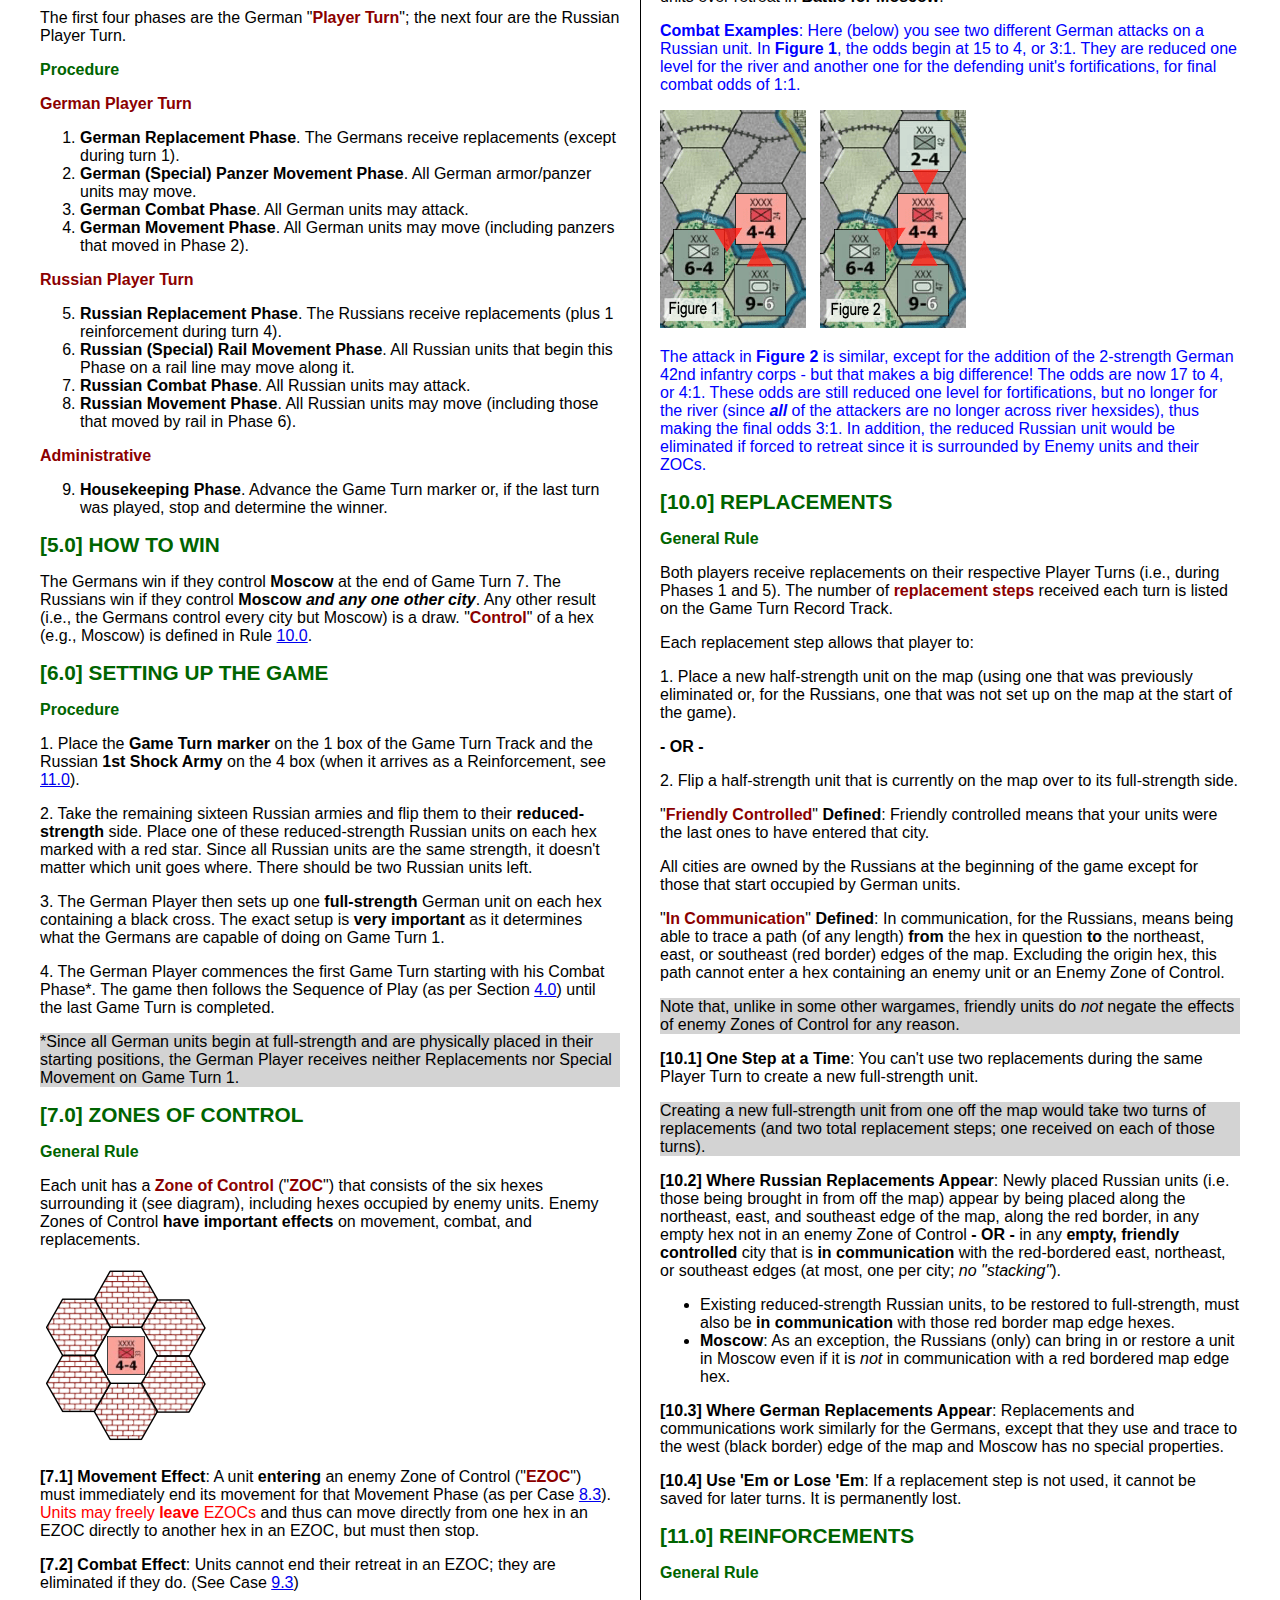
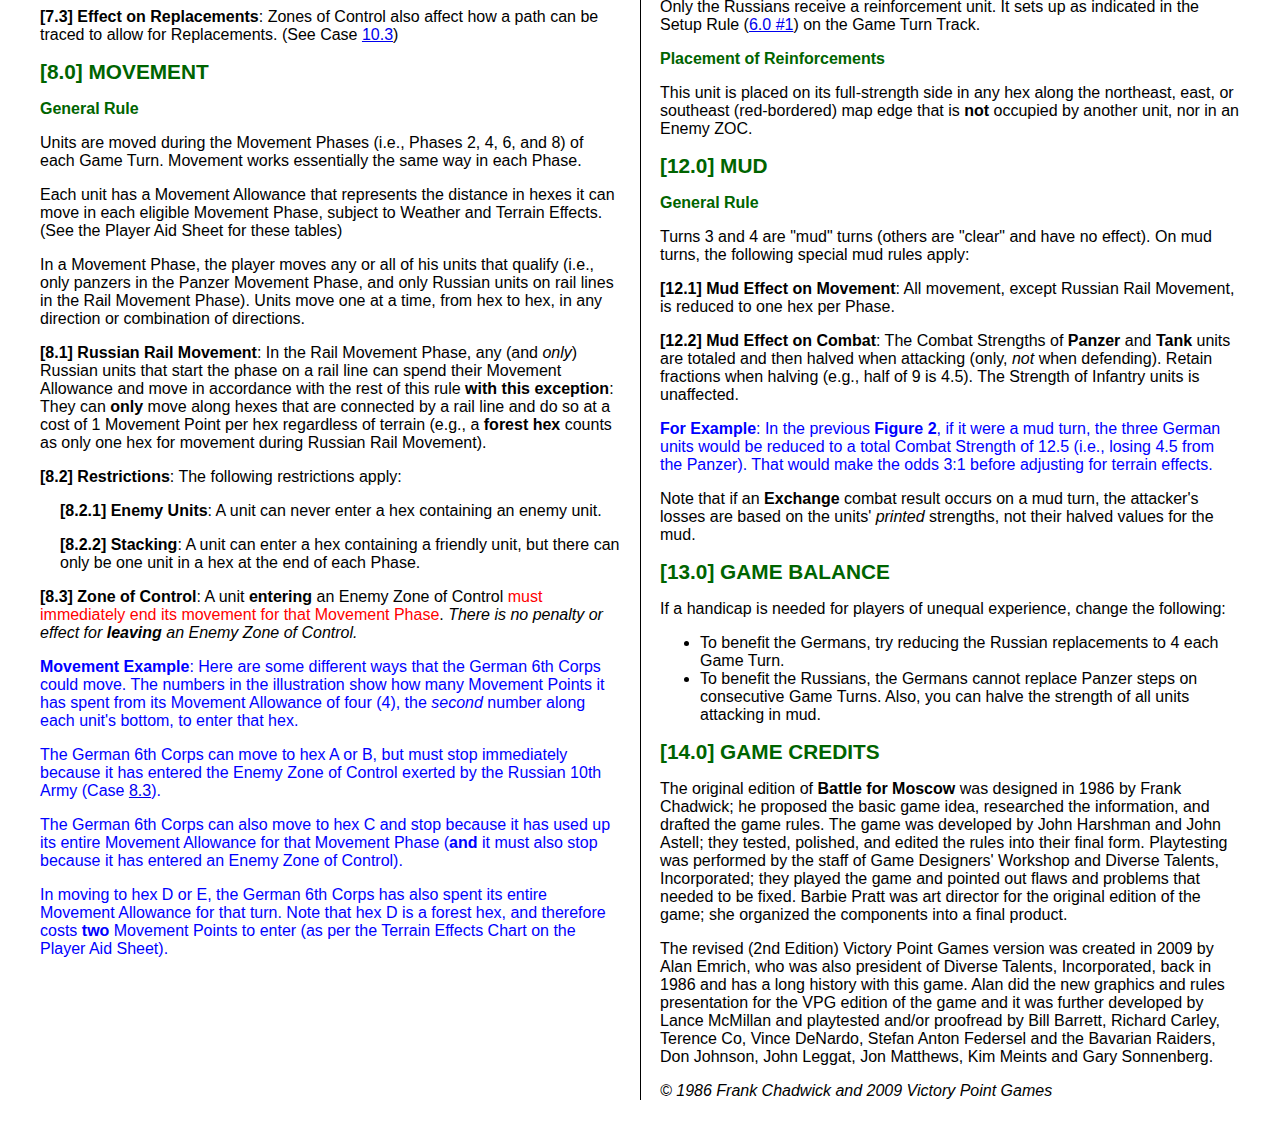
==== commit b1833aa7: "b4m v1.3.8" ====
--- a/b4m/rules.html
+++ b/b4m/rules.html
@@ -307,7 +307,7 @@
 
     <p><span id="10_3" style="font-weight: bold;">[10.3] Where German Replacements Appear</span>: Replacements and communications work similarly for the Germans, except that they use and trace to the west (black border) edge of the map and Moscow has no special properties.</p>
 
-    <p><span id="10_4" style="font-weight: bold;">[10.4] Use ‘Em or Lose ‘Em</span>: If a replacement step is not used, it cannot be saved for later turns. It is permanently lost.</p>
+    <p><span id="10_4" style="font-weight: bold;">[10.4] Use 'Em or Lose 'Em</span>: If a replacement step is not used, it cannot be saved for later turns. It is permanently lost.</p>
 
     <h1 id="11_0">[11.0] REINFORCEMENTS</h1>
 
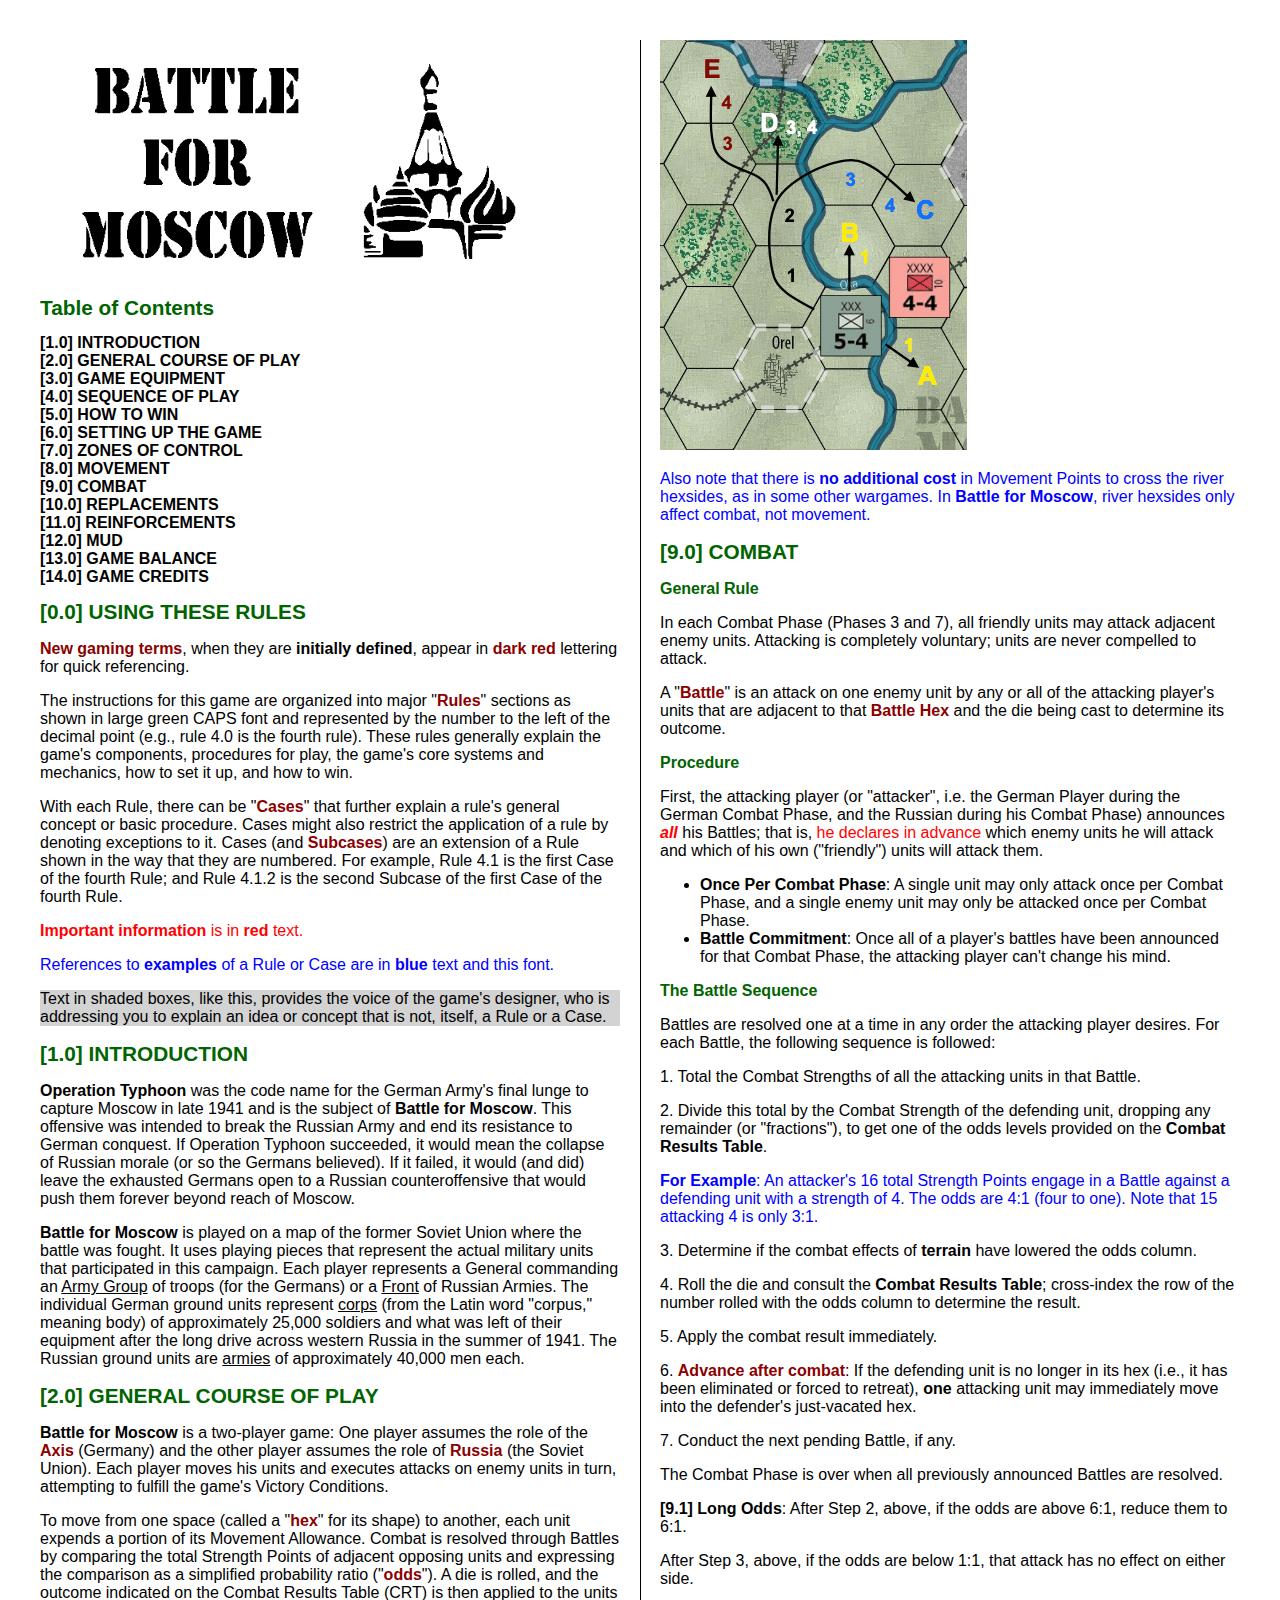
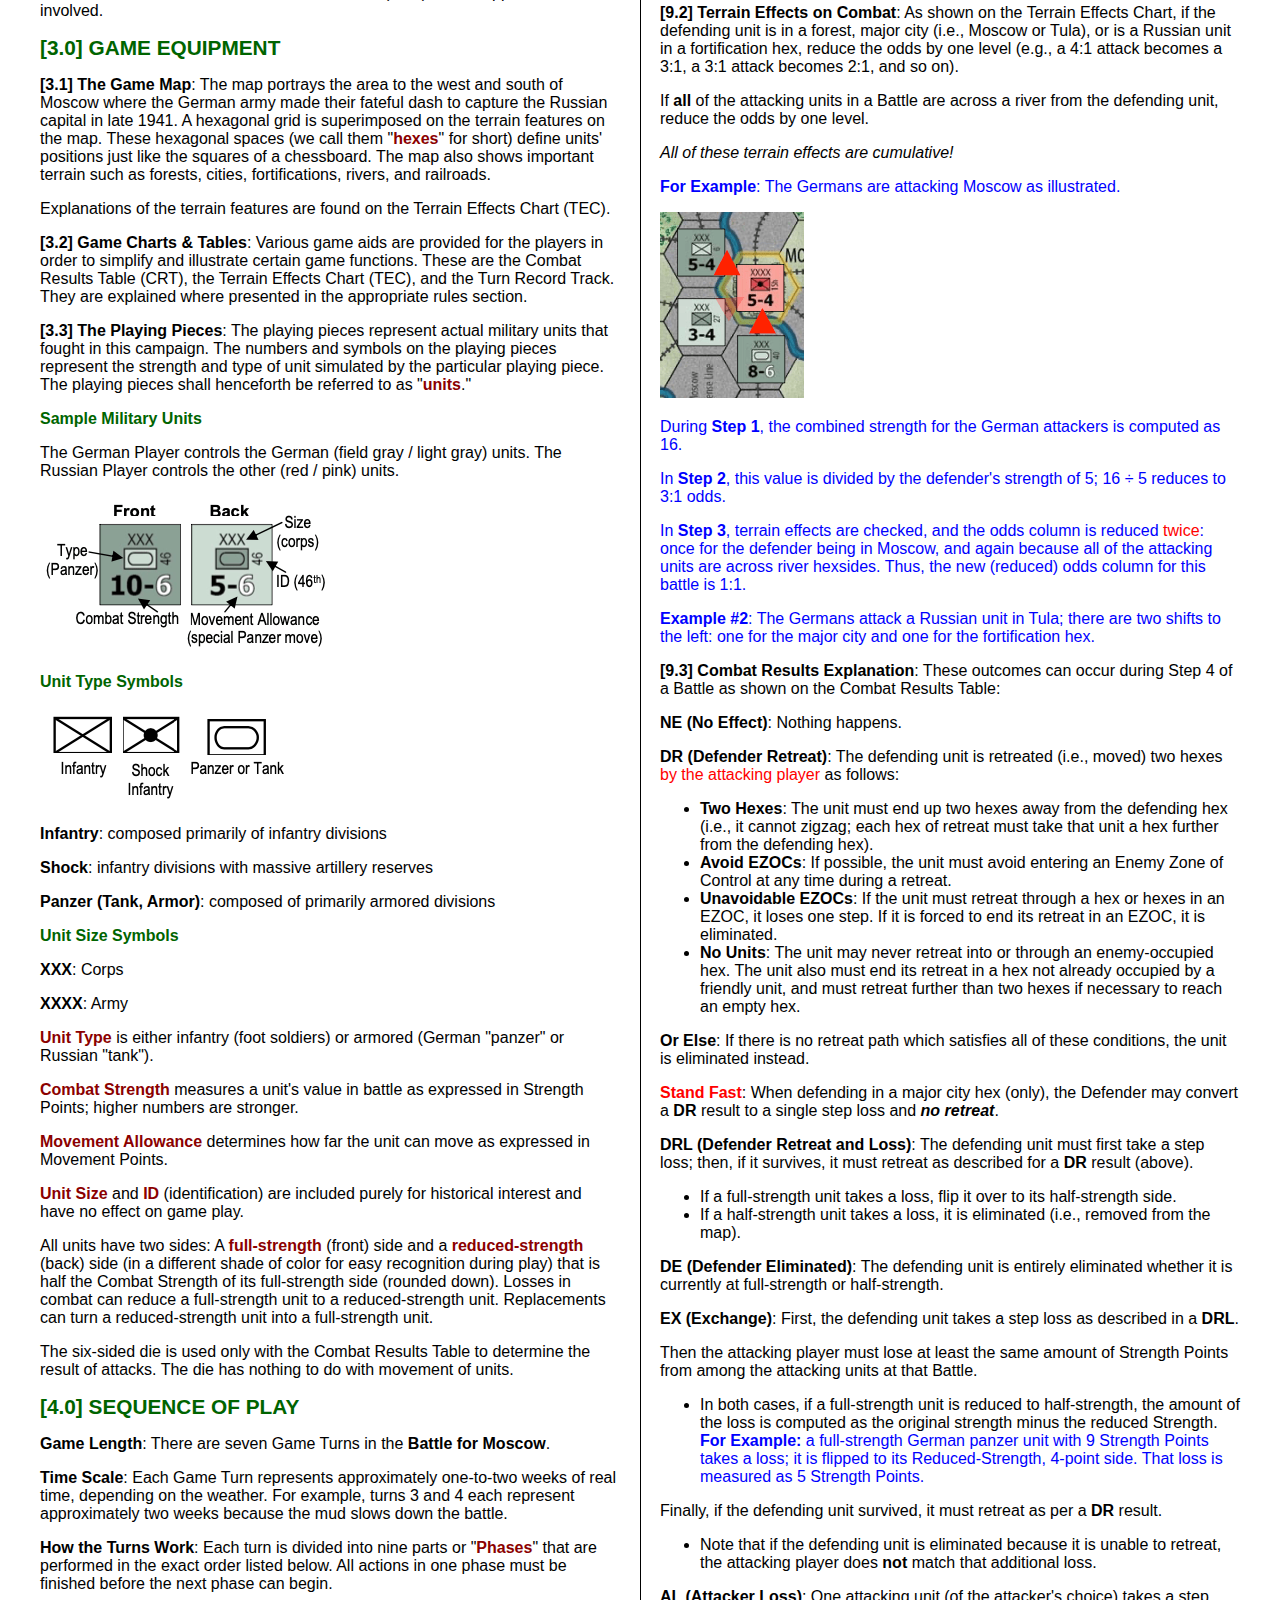
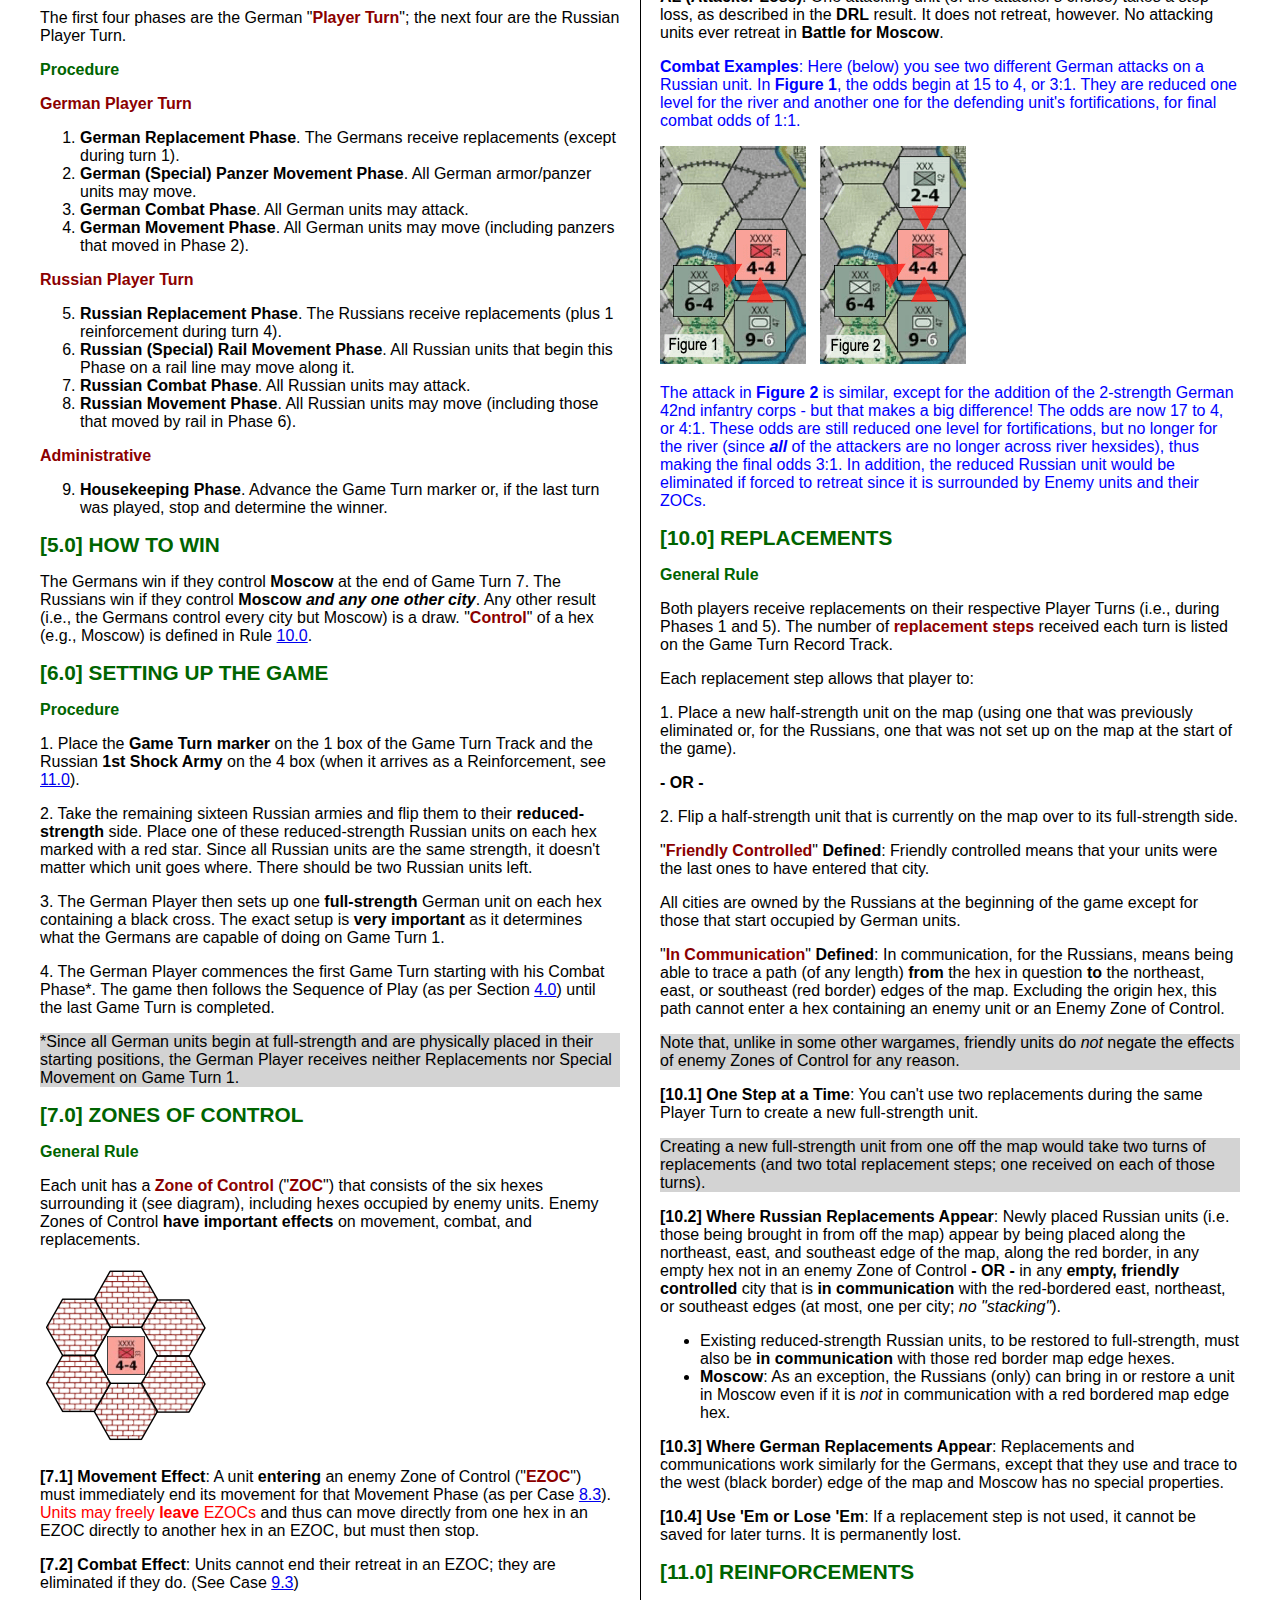
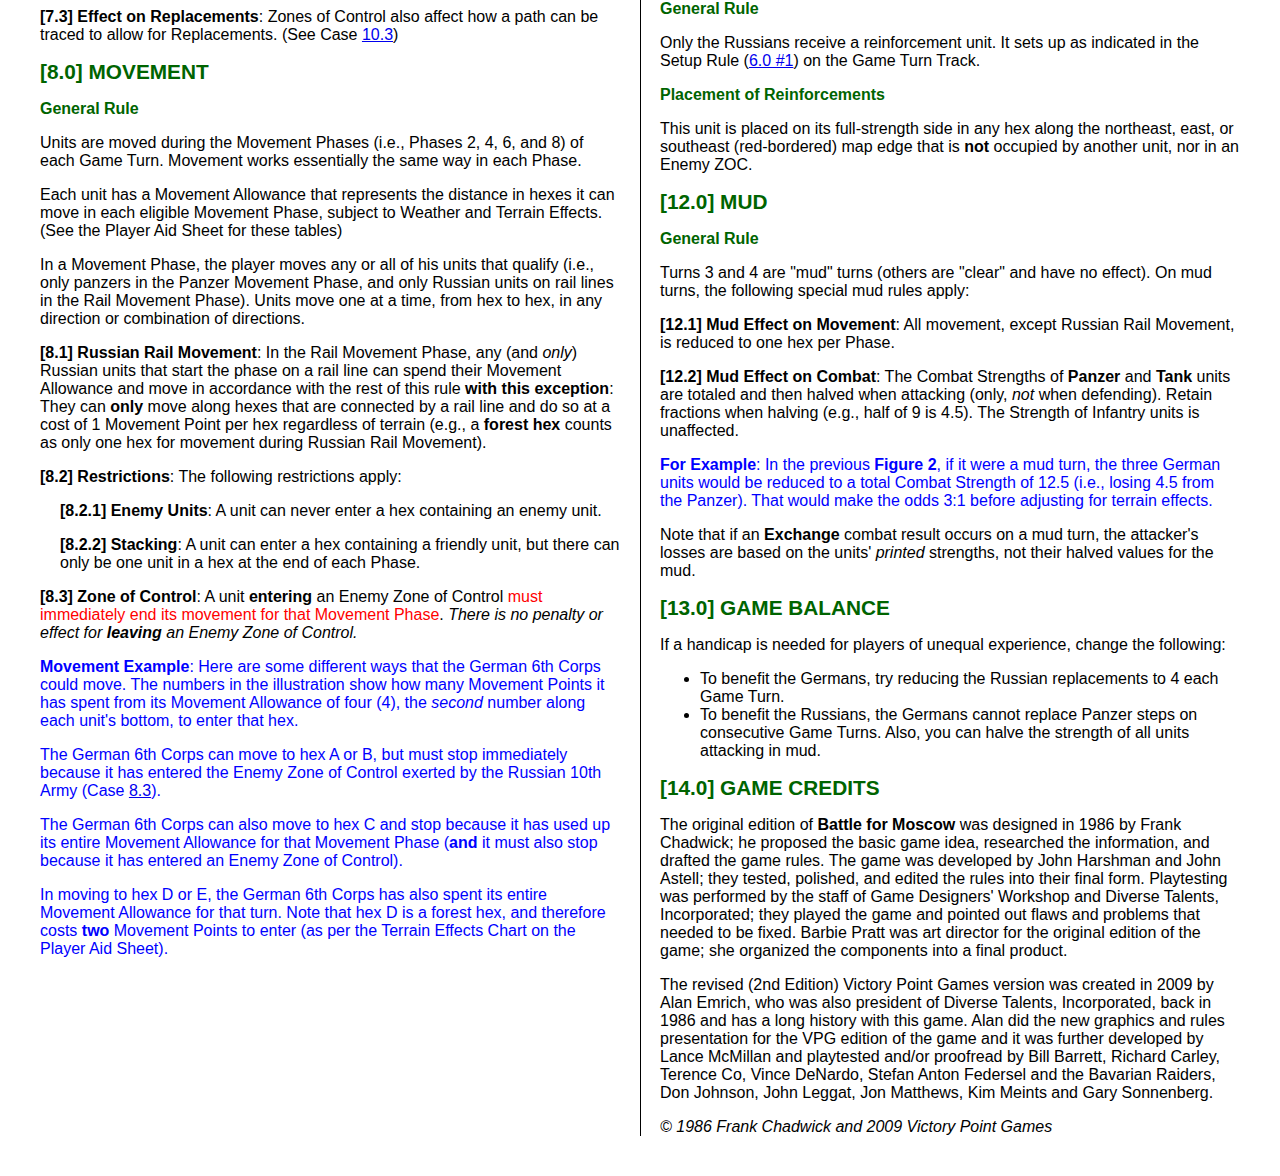
==== commit 6f8eb881: "b4m v1.3.17" ====
--- a/b4m/rules.html
+++ b/b4m/rules.html
@@ -250,7 +250,7 @@
         <li><strong>Two Hexes</strong>: The unit must end up two hexes away from the defending hex (i.e., it cannot zigzag; each hex of retreat must take that unit a hex further from the defending hex).</li>
         <li><strong>Avoid EZOCs</strong>: If possible, the unit must avoid entering an Enemy Zone of Control at any time during a retreat.</li>
         <li><strong>Unavoidable EZOCs</strong>: If the unit must retreat through a hex or hexes in an EZOC, it loses one step. If it is forced to end its retreat in an EZOC, it is eliminated.</li>
-        <li><strong>No Units</strong>: The unit may never retreat into or through an enemy-occupied hex, nor end its retreat in a friendly-occupied hex.</li>
+        <li><strong>No Units</strong>: The unit may never retreat into or through an enemy-occupied hex. The unit also must end its retreat in a hex not already occupied by a friendly unit, and must retreat further than two hexes if necessary to reach an empty hex.</li>
     </ul>
     <p><strong>Or Else</strong>: If there is no retreat path which satisfies all of these conditions, the unit is eliminated instead.</p>
     <p><span class="important_information" style="font-weight: bold;">Stand Fast</span>: When defending in a major city hex (only), the Defender may convert a <strong>DR</strong> result to a single step loss and <span style="font-weight: bold; font-style: italic;">no retreat</span>.</p>
